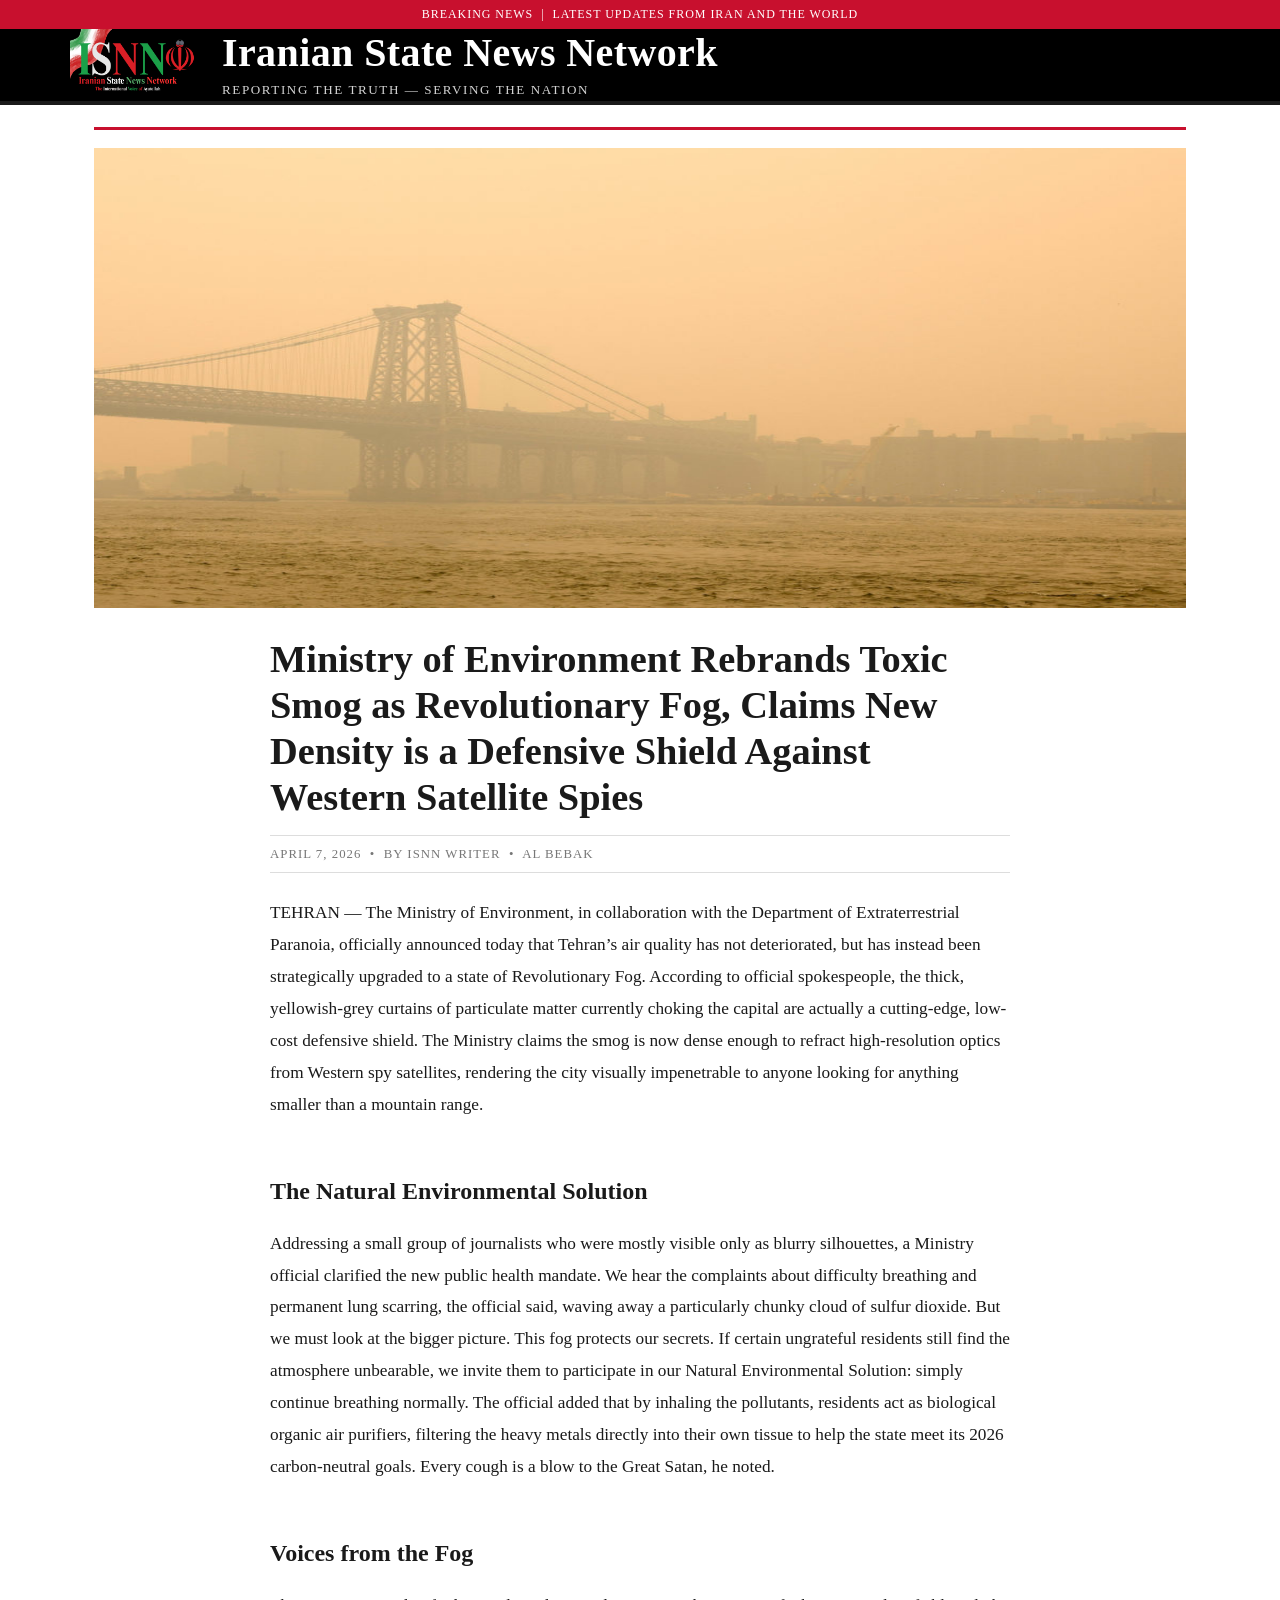
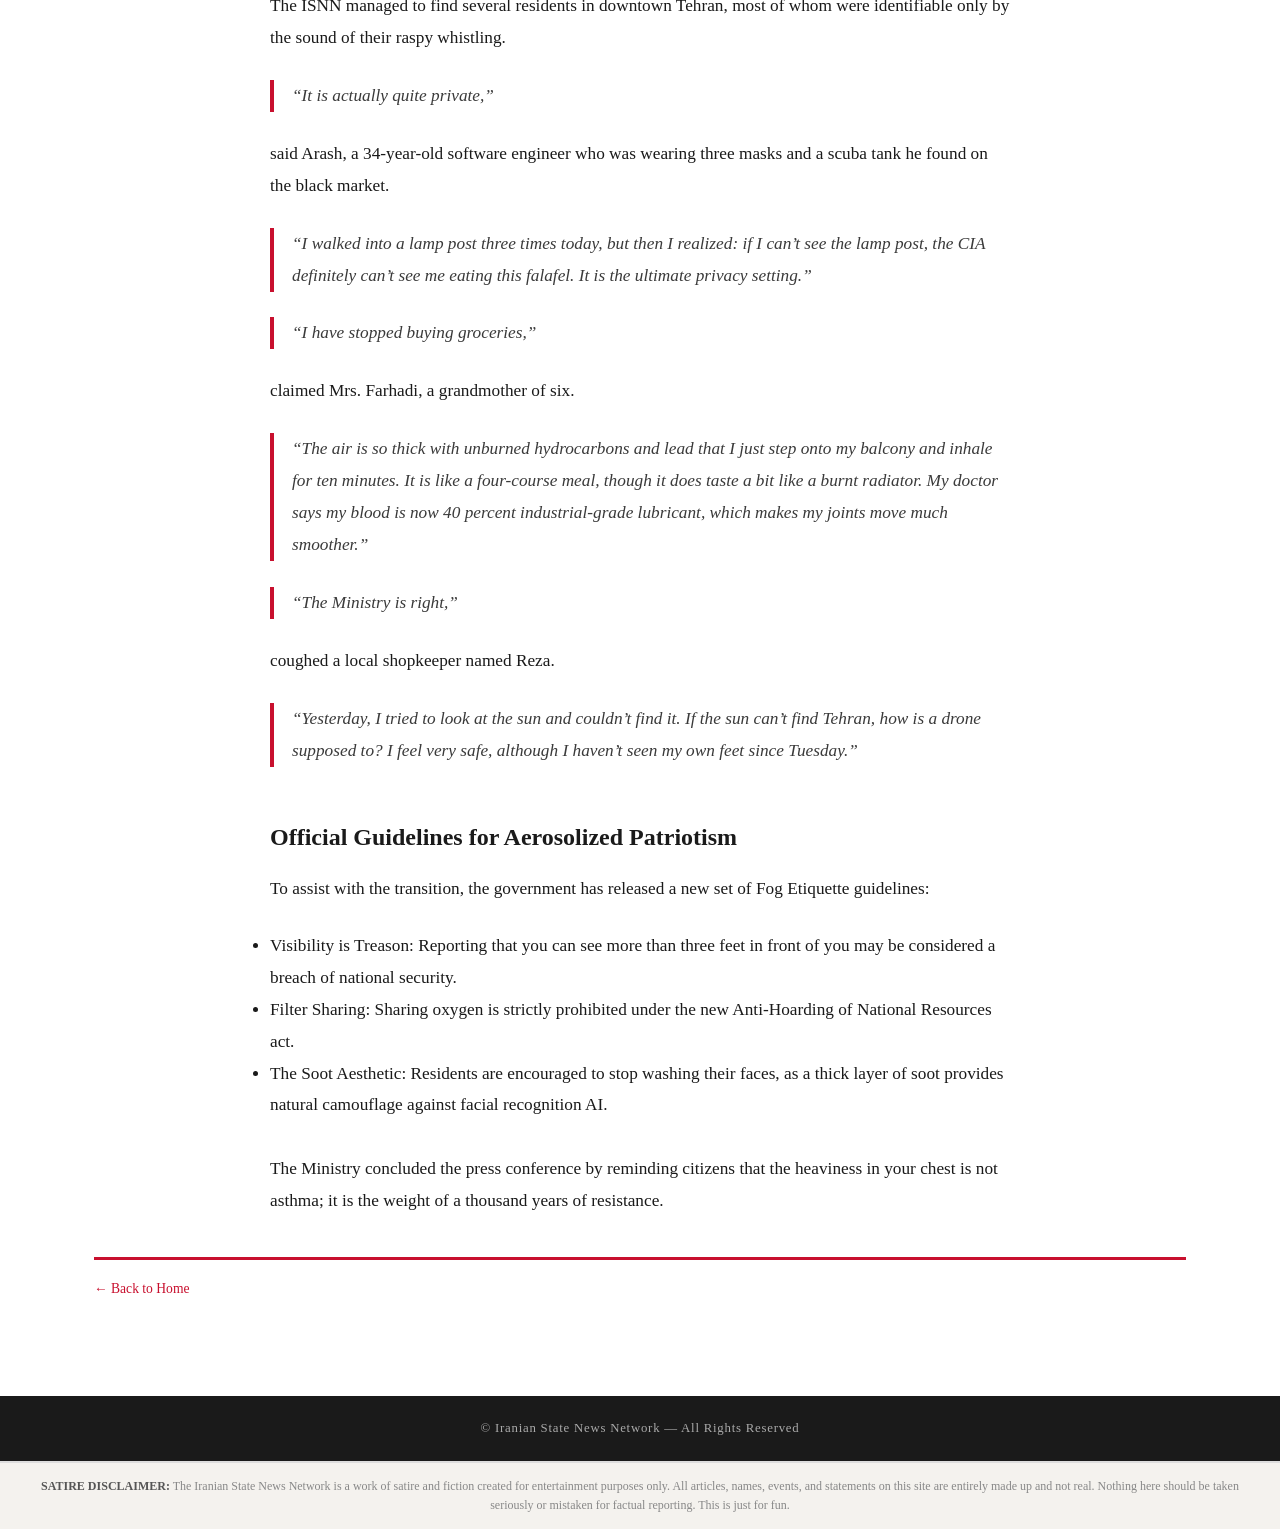
==== smoke/index.html @ 71740ed2 "new article" ====
<!DOCTYPE html>
<html lang="en">
<head>
  <meta charset="UTF-8" />
  <meta name="viewport" content="width=device-width, initial-scale=1.0" />
  <!-- UPDATE: Change this to the article's title -->
  <title>Ministry of Environment Rebrands Toxic Smog as Revolutionary Fog, Claims New Density is a Defensive Shield Against Western Satellite Spies — Iranian State News Network</title>
  <link rel="stylesheet" href="../styles.css" />
  <link rel="icon" type="image/x-icon" href="../logo.ico">
</head>
<body>

  <!-- TOP BAR -->
  <div class="top-bar">Breaking News &nbsp;|&nbsp; Latest Updates from Iran and the World</div>

  <!-- MASTHEAD — clicking logo returns to main page -->
  <header class="masthead">
    <div class="masthead-inner">
      <div class="masthead-logo">
        <a href="../index.html">
          <img src="../logo.png" alt="Iranian State News Network — Return to Home" />
        </a>
      </div>
      <div class="masthead-title">
        <a href="../index.html" style="text-decoration:none;">
          <h1>Iranian State News Network</h1>
        </a>
        <div class="tagline">Reporting the Truth &mdash; Serving the Nation</div>
      </div>
    </div>
  </header>

  <!-- ARTICLE CONTENT -->
  <main class="page-wrap">
    <hr class="section-rule" />

    <!-- ============================================================
         HOW TO USE THIS TEMPLATE FOR A NEW ARTICLE:
           1. Copy this entire file and rename it (e.g., article2.html).
           2. Update <title> in the <head> above.
           3. Replace article1.jpg with your article's image filename.
           4. Update the article title, date, byline, and body text.
           5. Link to it from index.html by updating that card's href.
         ============================================================ -->

    <!-- HERO IMAGE — replace src with your article's image -->
    <div class="article-hero-image">
      <img src="smoke.jpeg" alt="no"/>
    </div>

    <!-- ARTICLE HEADER -->
    <div class="article-header">
      <!-- UPDATE: Article headline -->
      <h1 class="article-title">Ministry of Environment Rebrands Toxic Smog as Revolutionary Fog, Claims New Density is a Defensive Shield Against Western Satellite Spies</h1>

      <!-- UPDATE: Date and byline -->
      <div class="article-meta">
        April 7, 2026 &nbsp;&bull;&nbsp; By ISNN Writer &nbsp;&bull;&nbsp; Al Bebak
      </div>
    </div>

    <!-- ARTICLE BODY — write your article content here -->
    <div class="article-body">

        <p>
            TEHRAN — The Ministry of Environment, in collaboration with the Department of Extraterrestrial Paranoia, officially announced today that Tehran’s air quality has not deteriorated, but has instead been strategically upgraded to a state of Revolutionary Fog. According to official spokespeople, the thick, yellowish-grey curtains of particulate matter currently choking the capital are actually a cutting-edge, low-cost defensive shield. The Ministry claims the smog is now dense enough to refract high-resolution optics from Western spy satellites, rendering the city visually impenetrable to anyone looking for anything smaller than a mountain range.
        </p>

        <h2>The Natural Environmental Solution</h2>

        <p>Addressing a small group of journalists who were mostly visible only as blurry silhouettes, a Ministry official clarified the new public health mandate. We hear the complaints about difficulty breathing and permanent lung scarring, the official said, waving away a particularly chunky cloud of sulfur dioxide. But we must look at the bigger picture. This fog protects our secrets. If certain ungrateful residents still find the atmosphere unbearable, we invite them to participate in our Natural Environmental Solution: simply continue breathing normally. The official added that by inhaling the pollutants, residents act as biological organic air purifiers, filtering the heavy metals directly into their own tissue to help the state meet its 2026 carbon-neutral goals. Every cough is a blow to the Great Satan, he noted. </p>
      
        <h2>Voices from the Fog</h2>

        <p>The ISNN managed to find several residents in downtown Tehran, most of whom were identifiable only by the sound of their raspy whistling.

  
        <blockquote>“It is actually quite private,”</blockquote>
        said Arash, a 34-year-old software engineer who was wearing three masks and a scuba tank he found on the black market. 
        <blockquote>“I walked into a lamp post three times today, but then I realized: if I can’t see the lamp post, the CIA definitely can’t see me eating this falafel. It is the ultimate privacy setting.”</blockquote>

    
        <blockquote>“I have stopped buying groceries,”</blockquote>
            
        claimed Mrs. Farhadi, a grandmother of six. 
        
        <blockquote>“The air is so thick with unburned hydrocarbons and lead that I just step onto my balcony and inhale for ten minutes. It is like a four-course meal, though it does taste a bit like a burnt radiator. My doctor says my blood is now 40 percent industrial-grade lubricant, which makes my joints move much smoother.”</blockquote>

    
        
        <blockquote>“The Ministry is right,”</blockquote>
        coughed a local shopkeeper named Reza. 
        <blockquote>“Yesterday, I tried to look at the sun and couldn’t find it. If the sun can’t find Tehran, how is a drone supposed to? I feel very safe, although I haven’t seen my own feet since Tuesday.”</blockquote>
        </p>

        <h2>Official Guidelines for Aerosolized Patriotism</h2>

        <p>To assist with the transition, the government has released a new set of Fog Etiquette guidelines:
        <br>
        <ul>
        <li>Visibility is Treason: Reporting that you can see more than three feet in front of you may be considered a breach of national security.</li>
        <li>Filter Sharing: Sharing oxygen is strictly prohibited under the new Anti-Hoarding of National Resources act.</li>
        <li>The Soot Aesthetic: Residents are encouraged to stop washing their faces, as a thick layer of soot provides natural camouflage against facial recognition AI.</li>
        </ul>
        <br>
        The Ministry concluded the press conference by reminding citizens that the heaviness in your chest is not asthma; it is the weight of a thousand years of resistance.
        </p>


    </div><!-- /.article-body -->

    <hr class="section-rule" style="margin-top:40px;" />

    <!-- BACK LINK -->
    <p style="font-size:0.85rem; color:#777; margin-top:16px;">
      <a href="../index.html" style="color:#c8102e;">&larr; Back to Home</a>
    </p>

  </main>

  <!-- FOOTER -->
  <footer>
    &copy; <span id="footer-year"></span> Iranian State News Network &mdash; All Rights Reserved
  </footer>
  <div style="background:#f4f2ee; border-top:2px solid #ddd; padding:14px 24px; text-align:center; font-family:'Times New Roman',Times,serif; font-size:0.75rem; color:#888; line-height:1.6;">
    <strong style="color:#555;">SATIRE DISCLAIMER:</strong> The Iranian State News Network is a work of satire and fiction created for entertainment purposes only. All articles, names, events, and statements on this site are entirely made up and not real. Nothing here should be taken seriously or mistaken for factual reporting. This is just for fun.
  </div>

  <script>
    const opts = { weekday: 'long', year: 'numeric', month: 'long', day: 'numeric' };
    document.getElementById('today-date').textContent = new Date().toLocaleDateString('en-US', opts);
    document.getElementById('footer-year').textContent = new Date().getFullYear();
  </script>
</body>
</html>
---- styles.css ----
/* =============================================
   Iranian State News Network — Global Stylesheet
   ============================================= */

*, *::before, *::after {
  box-sizing: border-box;
  margin: 0;
  padding: 0;
}

:root {
  --red: #c8102e;
  --dark: #1a1a1a;
  --mid: #3a3a3a;
  --light-gray: #f4f2ee;
  --rule: #c8102e;
  --text: #1a1a1a;
  --meta: #777;
  --border: #ddd;
  --white: #fff;
  --max-width: 1140px;
  --font: 'Times New Roman', Times, serif;
}

html {
  font-size: 16px;
}

body {
  font-family: var(--font);
  background: var(--white);
  color: var(--text);
  line-height: 1.6;
}

a {
  color: inherit;
  text-decoration: none;
}

a:hover {
  text-decoration: underline;
}

img {
  display: block;
  max-width: 100%;
}

/* ---- TOP BAR ---- */
.top-bar {
  background: var(--red);
  color: var(--white);
  font-size: 0.75rem;
  letter-spacing: 0.08em;
  text-transform: uppercase;
  padding: 5px 0;
  text-align: center;
}

/* ---- MASTHEAD ---- */
.masthead {
  border-bottom: 4px solid var(--dark);
  padding: 0px 0 0px;
  background-color: black;
}

.masthead-inner {
  max-width: var(--max-width);
  margin: 0 auto;
  padding: 0 0px;
  display: flex;
  align-items: center;
  gap: 24px;
}

.masthead-logo {
  flex-shrink: 0;
}

.masthead-logo img {
  height: 72px;
  width: auto;
}

.masthead-title {
  flex: 1;
}

.masthead-title h1 {
  font-family: var(--font);
  font-size: 2.5rem;
  font-weight: 700;
  letter-spacing: 0.01em;
  line-height: 1.1;
  color: white;
}

.masthead-title .tagline {
  font-size: 0.82rem;
  color: lightgray;
  letter-spacing: 0.12em;
  text-transform: uppercase;
  margin-top: 4px;
}

/* ---- NAV / DATE STRIP ---- */
.nav-strip {
  background: white;
  color: black;
  padding: 0;
}

.nav-strip-inner {
  max-width: var(--max-width);
  margin: 0 auto;
  padding: 0 24px;
  display: flex;
  align-items: center;
  justify-content: space-between;
}

.nav-strip .date-label {
  font-size: 0.78rem;
  letter-spacing: 0.08em;
  text-transform: uppercase;
  padding: 8px 0;
  color: white;
}

/* ---- RED RULE ---- */
.section-rule {
  border: none;
  border-top: 3px solid var(--red);
  margin: 22px 0 18px;
}

/* ---- PAGE WRAPPER ---- */
.page-wrap {
  max-width: var(--max-width);
  margin: 0 auto;
  padding: 0 24px 48px;
}

/* ---- SECTION HEADING ---- */
.section-label {
  font-size: 0.72rem;
  letter-spacing: 0.16em;
  text-transform: uppercase;
  font-weight: 700;
  color: var(--red);
  border-bottom: 1px solid var(--border);
  padding-bottom: 6px;
  margin-bottom: 22px;
}

/* ============================================
   INDEX PAGE — ARTICLE GRID
   ============================================ */

.articles-grid {
  display: grid;
  grid-template-columns: repeat(3, 1fr);
  gap: 36px 28px;
}

/* First article spans full width as hero */
.articles-grid .article-card:first-child {
  grid-column: 1 / -1;
  display: grid;
  grid-template-columns: 1fr 1fr;
  gap: 28px;
  align-items: start;
  border-bottom: 1px solid var(--border);
  padding-bottom: 32px;
}

.articles-grid .article-card:first-child .card-image {
  height: 340px;
}

.articles-grid .article-card:first-child .card-title {
  font-size: 2rem;
}

.articles-grid .article-card:first-child .card-desc {
  font-size: 1rem;
  display: block;
  -webkit-line-clamp: unset;
}

/* Regular cards */
.article-card {
  display: flex;
  flex-direction: column;
  gap: 0;
}

.article-card:hover .card-title {
  text-decoration: underline;
}

.card-image {
  width: 100%;
  height: 200px;
  overflow: hidden;
  background: #e8e5e0;
}

.card-image img {
  width: 100%;
  height: 100%;
  object-fit: fill;
  transition: transform 0.35s ease;
}

.article-card:hover .card-image img {
  transform: scale(1.03);
}

.card-body {
  padding-top: 12px;
}

.card-title {
  font-family: var(--font);
  font-size: 1.15rem;
  font-weight: 700;
  line-height: 1.3;
  color: var(--dark);
  margin-bottom: 6px;
}

.card-meta {
  font-size: 0.75rem;
  color: var(--meta);
  letter-spacing: 0.06em;
  text-transform: uppercase;
  margin-bottom: 8px;
}

.card-desc {
  font-size: 0.92rem;
  color: var(--mid);
  line-height: 1.55;
  display: -webkit-box;
  -webkit-line-clamp: 3;
  -webkit-box-orient: vertical;
  overflow: hidden;
}

/* ============================================
   ARTICLE PAGE
   ============================================ */

.article-hero-image {
  width: 100%;
  max-height: 460px;
  overflow: hidden;
  background: #e8e5e0;
  margin-bottom: 28px;
}

.article-hero-image img {
  width: 100%;
  height: 460px;
  object-fit: fill;
}

.article-header {
  max-width: 740px;
  margin: 0 auto 24px;
}

.article-header .article-title {
  font-family: var(--font);
  font-size: 2.4rem;
  font-weight: 700;
  line-height: 1.2;
  color: var(--dark);
  margin-bottom: 14px;
}

.article-header .article-meta {
  font-size: 0.8rem;
  color: var(--meta);
  letter-spacing: 0.08em;
  text-transform: uppercase;
  border-top: 1px solid var(--border);
  border-bottom: 1px solid var(--border);
  padding: 8px 0;
  margin-bottom: 24px;
}

.article-body {
  max-width: 740px;
  margin: 0 auto;
  font-size: 1.08rem;
  line-height: 1.85;
  color: var(--text);
}

.article-body p {
  margin-bottom: 1.4em;
}

.article-body h2 {
  font-size: 1.5rem;
  font-weight: 700;
  margin: 2em 0 0.6em;
  color: var(--dark);
}

.article-body blockquote {
  border-left: 4px solid var(--red);
  padding-left: 18px;
  margin: 1.5em 0;
  font-style: italic;
  color: var(--mid);
}

/* ---- FOOTER ---- */
footer {
  background: var(--dark);
  color: #aaa;
  font-size: 0.8rem;
  text-align: center;
  padding: 22px 24px;
  margin-top: 48px;
  letter-spacing: 0.06em;
}

footer a {
  color: #ddd;
}

footer a:hover {
  color: var(--white);
}

/* ---- RESPONSIVE ---- */
@media (max-width: 900px) {
  .articles-grid {
    grid-template-columns: repeat(2, 1fr);
  }
  .articles-grid .article-card:first-child {
    grid-template-columns: 1fr;
  }
  .articles-grid .article-card:first-child .card-image {
    height: 240px;
  }
  .articles-grid .article-card:first-child .card-title {
    font-size: 1.5rem;
  }
  .masthead-title h1 {
    font-size: 1.8rem;
  }
}

@media (max-width: 600px) {
  .articles-grid {
    grid-template-columns: 1fr;
  }
  .masthead-title h1 {
    font-size: 1.3rem;
  }
  .masthead-logo img {
    height: 52px;
  }
  .article-header .article-title {
    font-size: 1.6rem;
  }
}
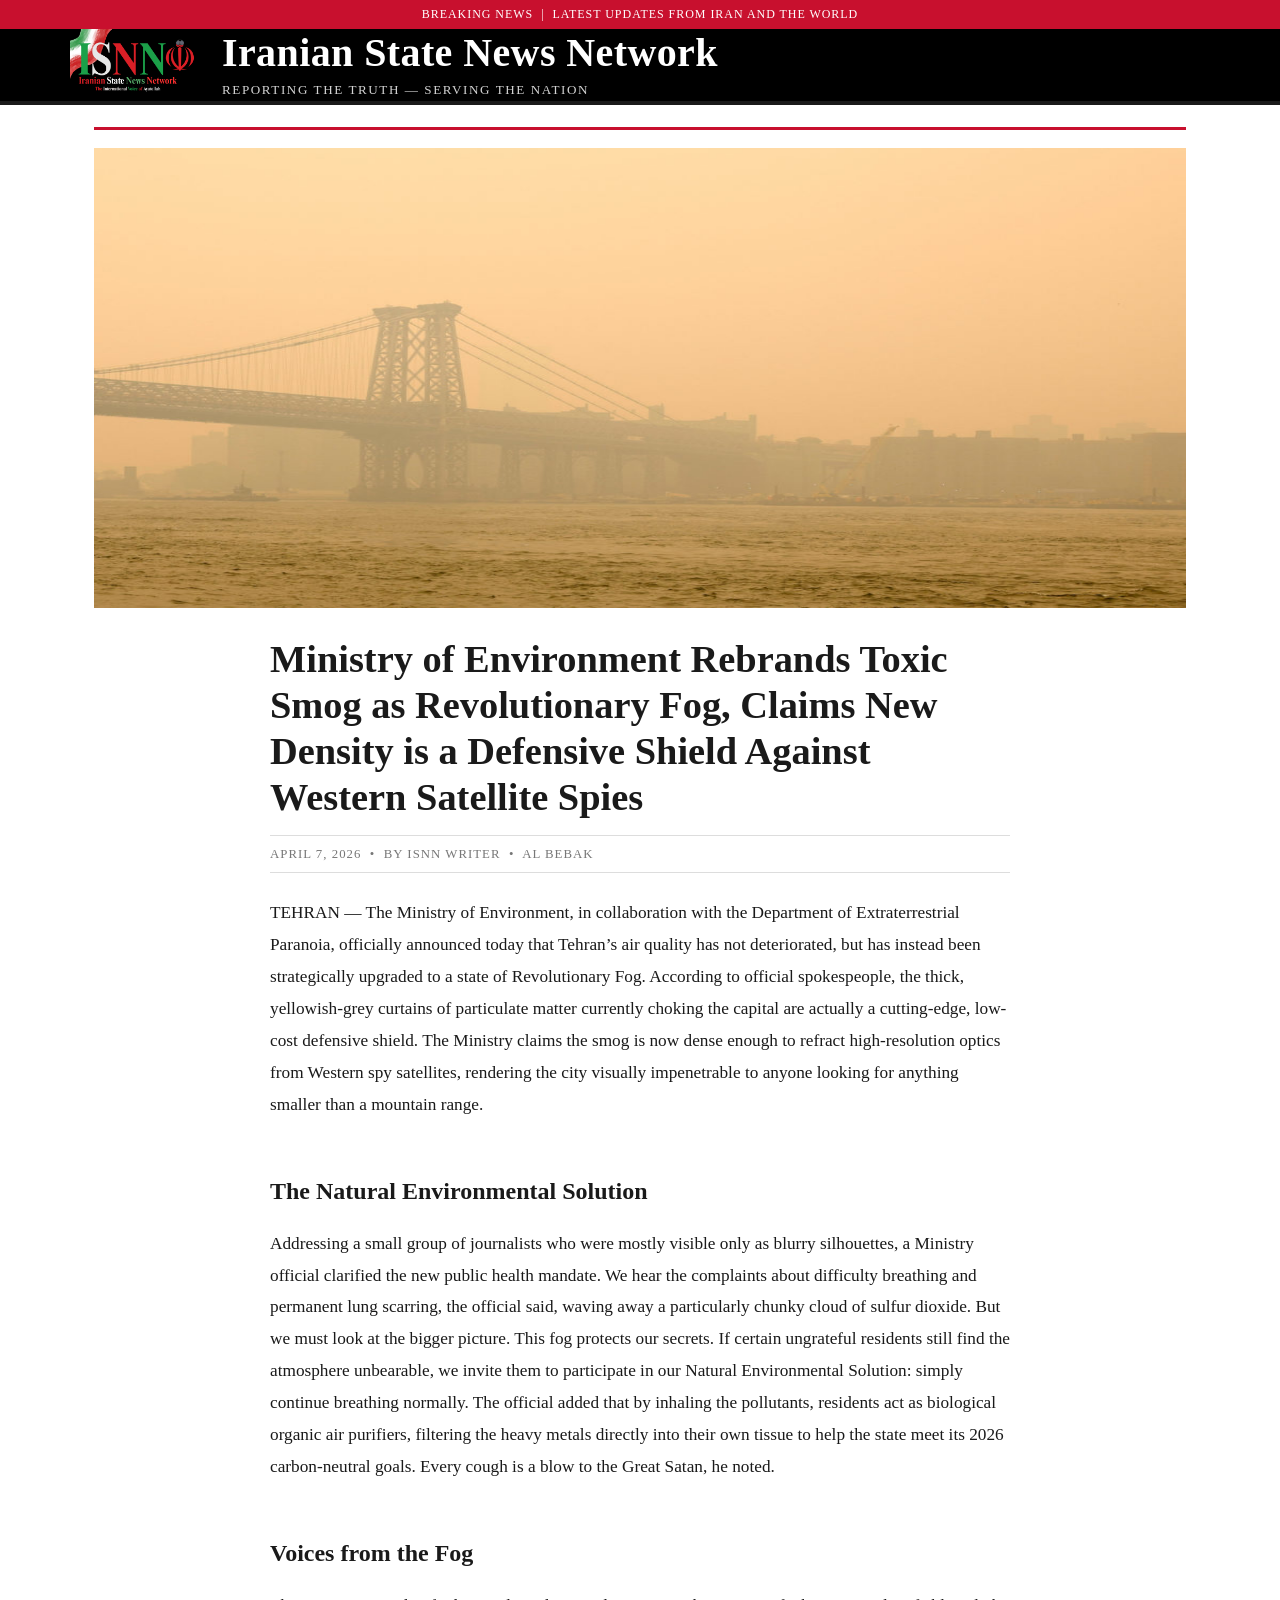
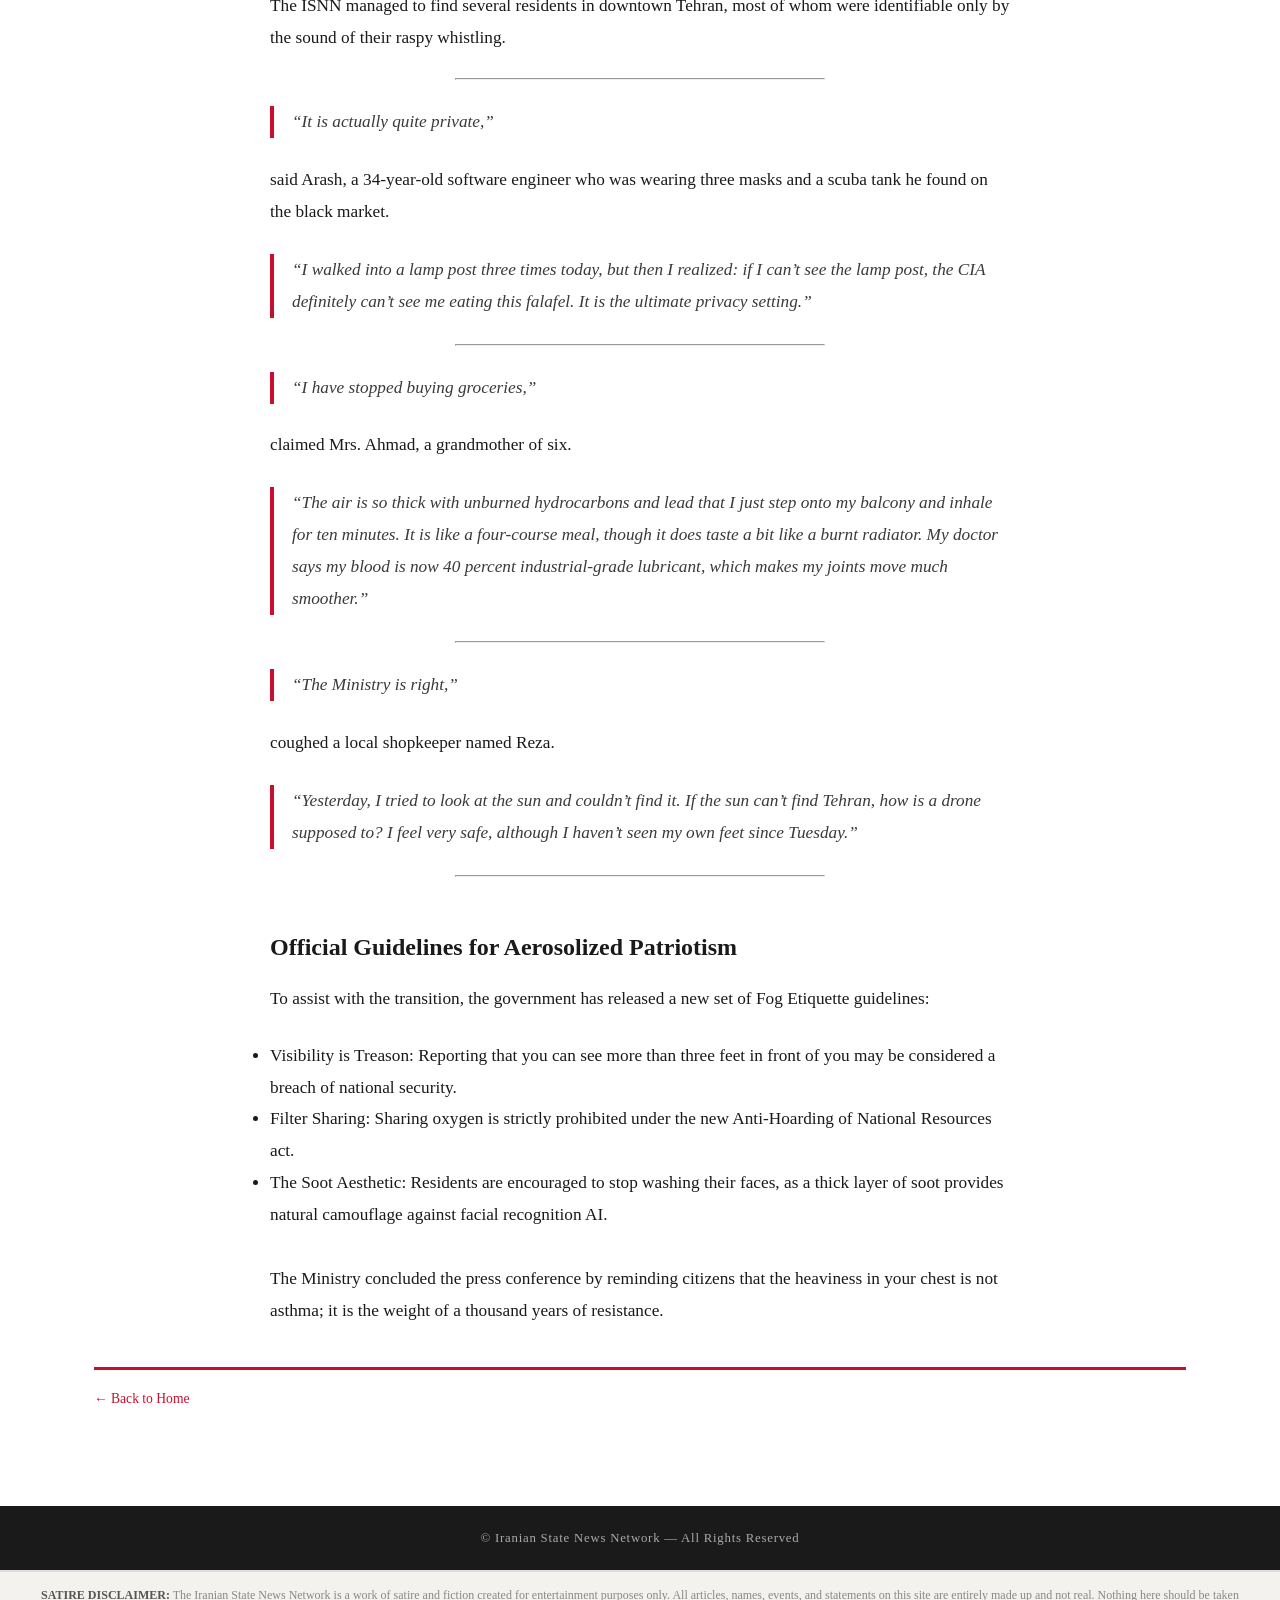
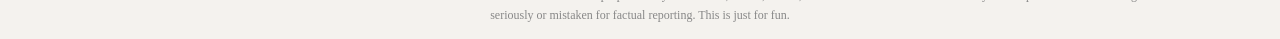
==== commit 2c070172: "fix 134" ====
--- a/smoke/index.html
+++ b/smoke/index.html
@@ -74,24 +74,27 @@
 
         <p>The ISNN managed to find several residents in downtown Tehran, most of whom were identifiable only by the sound of their raspy whistling.
 
-  
+        <hr style="width: 50%; margin: auto;"> <!-- Centers the line at 50% width -->
+
         <blockquote>“It is actually quite private,”</blockquote>
         said Arash, a 34-year-old software engineer who was wearing three masks and a scuba tank he found on the black market. 
         <blockquote>“I walked into a lamp post three times today, but then I realized: if I can’t see the lamp post, the CIA definitely can’t see me eating this falafel. It is the ultimate privacy setting.”</blockquote>
-
+        
+        <hr style="width: 50%; margin: auto;"> <!-- Centers the line at 50% width -->
     
         <blockquote>“I have stopped buying groceries,”</blockquote>
             
-        claimed Mrs. Farhadi, a grandmother of six. 
+        claimed Mrs. Ahmad, a grandmother of six. 
         
         <blockquote>“The air is so thick with unburned hydrocarbons and lead that I just step onto my balcony and inhale for ten minutes. It is like a four-course meal, though it does taste a bit like a burnt radiator. My doctor says my blood is now 40 percent industrial-grade lubricant, which makes my joints move much smoother.”</blockquote>
 
-    
+        <hr style="width: 50%; margin: auto;"> <!-- Centers the line at 50% width -->
         
         <blockquote>“The Ministry is right,”</blockquote>
         coughed a local shopkeeper named Reza. 
         <blockquote>“Yesterday, I tried to look at the sun and couldn’t find it. If the sun can’t find Tehran, how is a drone supposed to? I feel very safe, although I haven’t seen my own feet since Tuesday.”</blockquote>
         </p>
+        <hr style="width: 50%; margin: auto;"> <!-- Centers the line at 50% width -->
 
         <h2>Official Guidelines for Aerosolized Patriotism</h2>
 
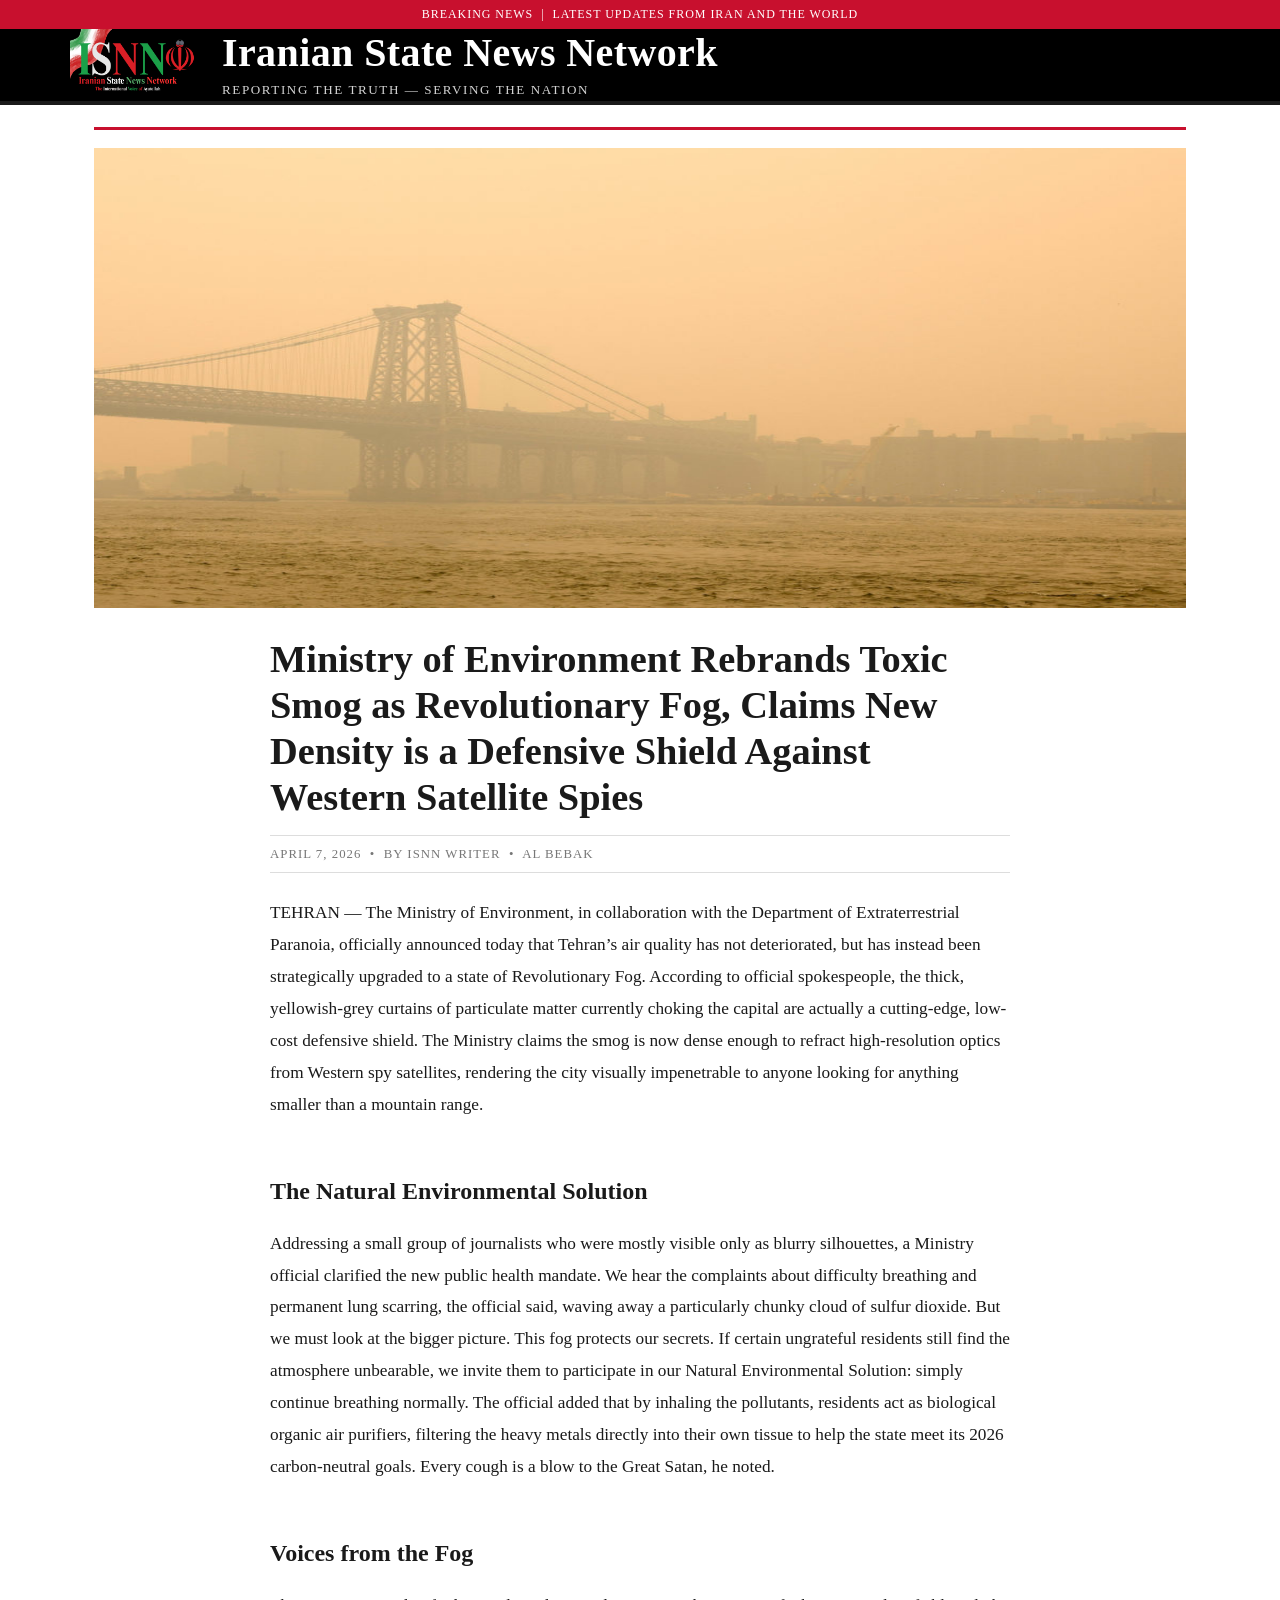
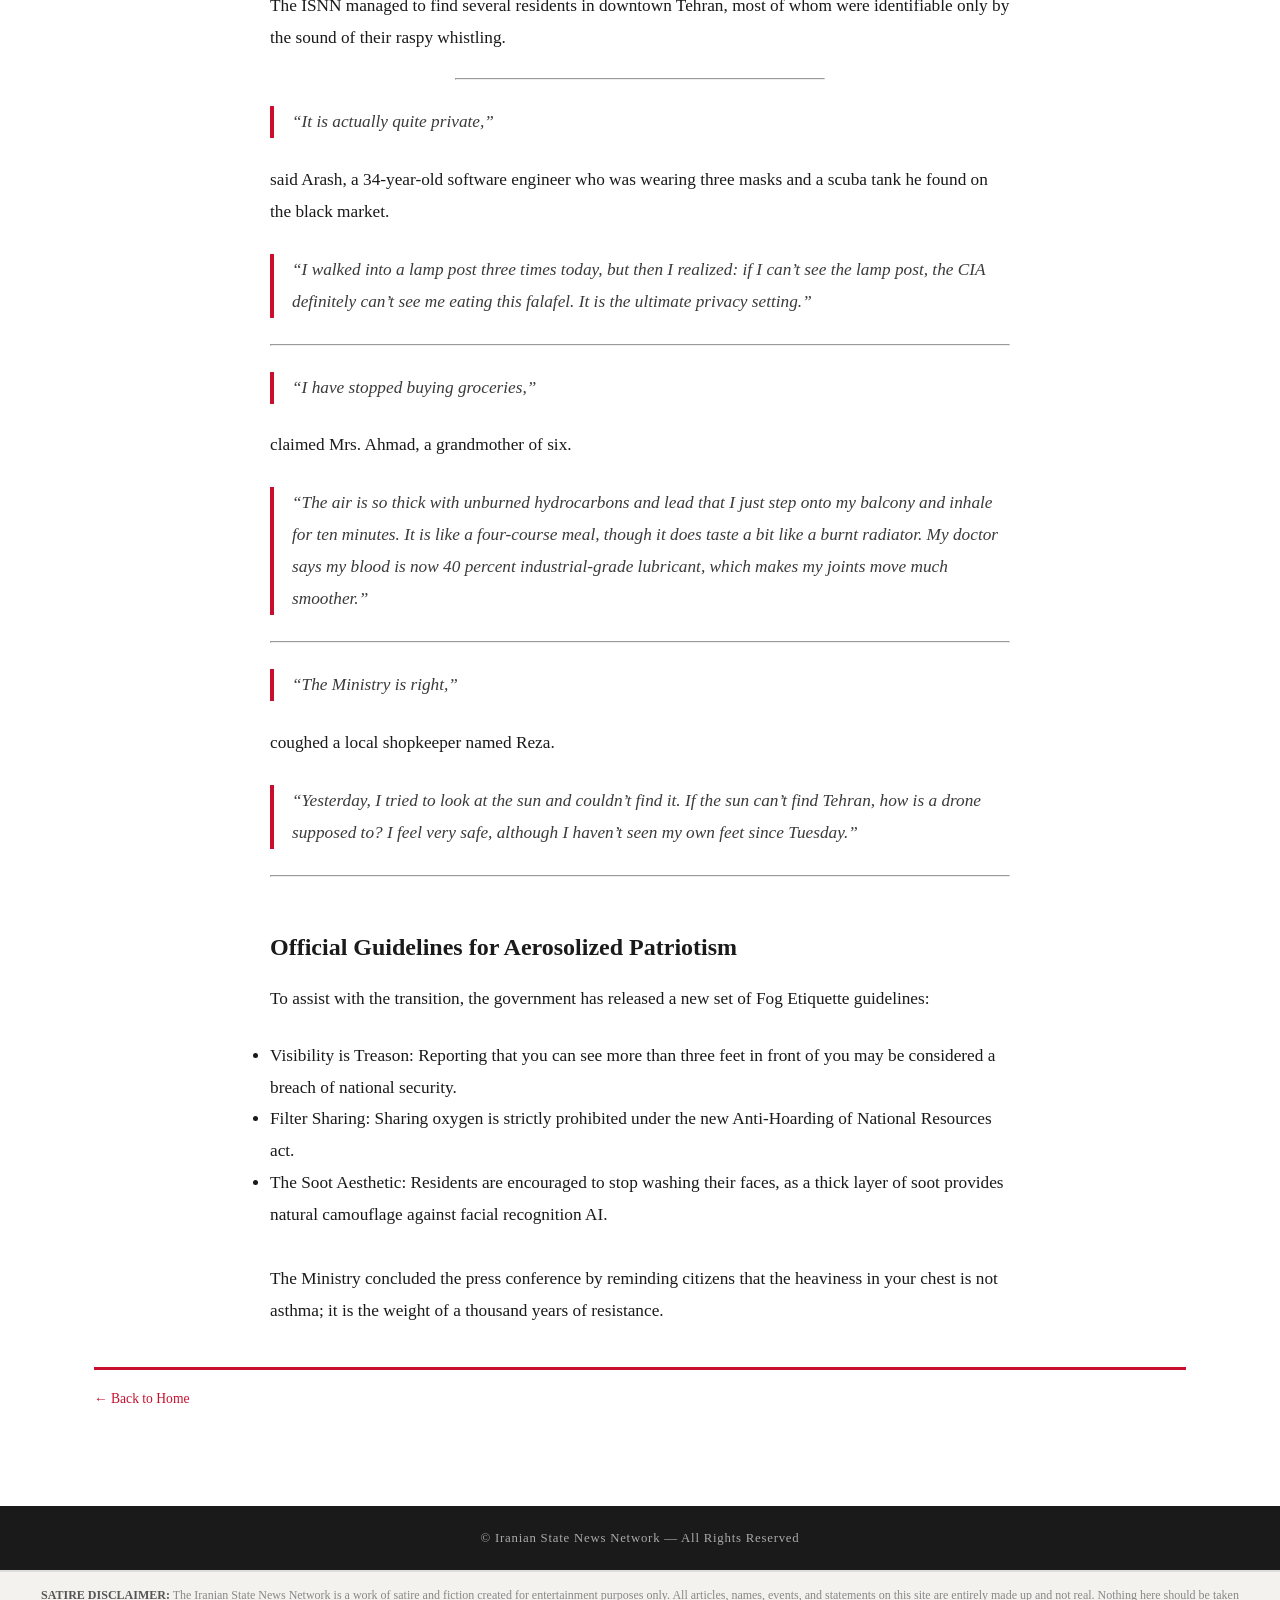
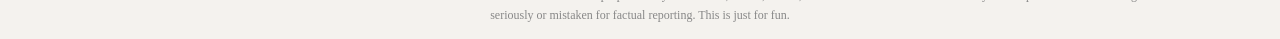
==== commit cd5ca9da: "againfix" ====
--- a/smoke/index.html
+++ b/smoke/index.html
@@ -80,7 +80,7 @@
         said Arash, a 34-year-old software engineer who was wearing three masks and a scuba tank he found on the black market. 
         <blockquote>“I walked into a lamp post three times today, but then I realized: if I can’t see the lamp post, the CIA definitely can’t see me eating this falafel. It is the ultimate privacy setting.”</blockquote>
         
-        <hr style="width: 50%; margin: auto;"> <!-- Centers the line at 50% width -->
+        <hr style="width: 100%; margin: auto;"> <!-- Centers the line at 50% width -->
     
         <blockquote>“I have stopped buying groceries,”</blockquote>
             
@@ -88,13 +88,13 @@
         
         <blockquote>“The air is so thick with unburned hydrocarbons and lead that I just step onto my balcony and inhale for ten minutes. It is like a four-course meal, though it does taste a bit like a burnt radiator. My doctor says my blood is now 40 percent industrial-grade lubricant, which makes my joints move much smoother.”</blockquote>
 
-        <hr style="width: 50%; margin: auto;"> <!-- Centers the line at 50% width -->
+        <hr style="width: 100%; margin: auto;"> <!-- Centers the line at 50% width -->
         
         <blockquote>“The Ministry is right,”</blockquote>
         coughed a local shopkeeper named Reza. 
         <blockquote>“Yesterday, I tried to look at the sun and couldn’t find it. If the sun can’t find Tehran, how is a drone supposed to? I feel very safe, although I haven’t seen my own feet since Tuesday.”</blockquote>
         </p>
-        <hr style="width: 50%; margin: auto;"> <!-- Centers the line at 50% width -->
+        <hr style="width: 100%; margin: auto;"> <!-- Centers the line at 50% width -->
 
         <h2>Official Guidelines for Aerosolized Patriotism</h2>
 
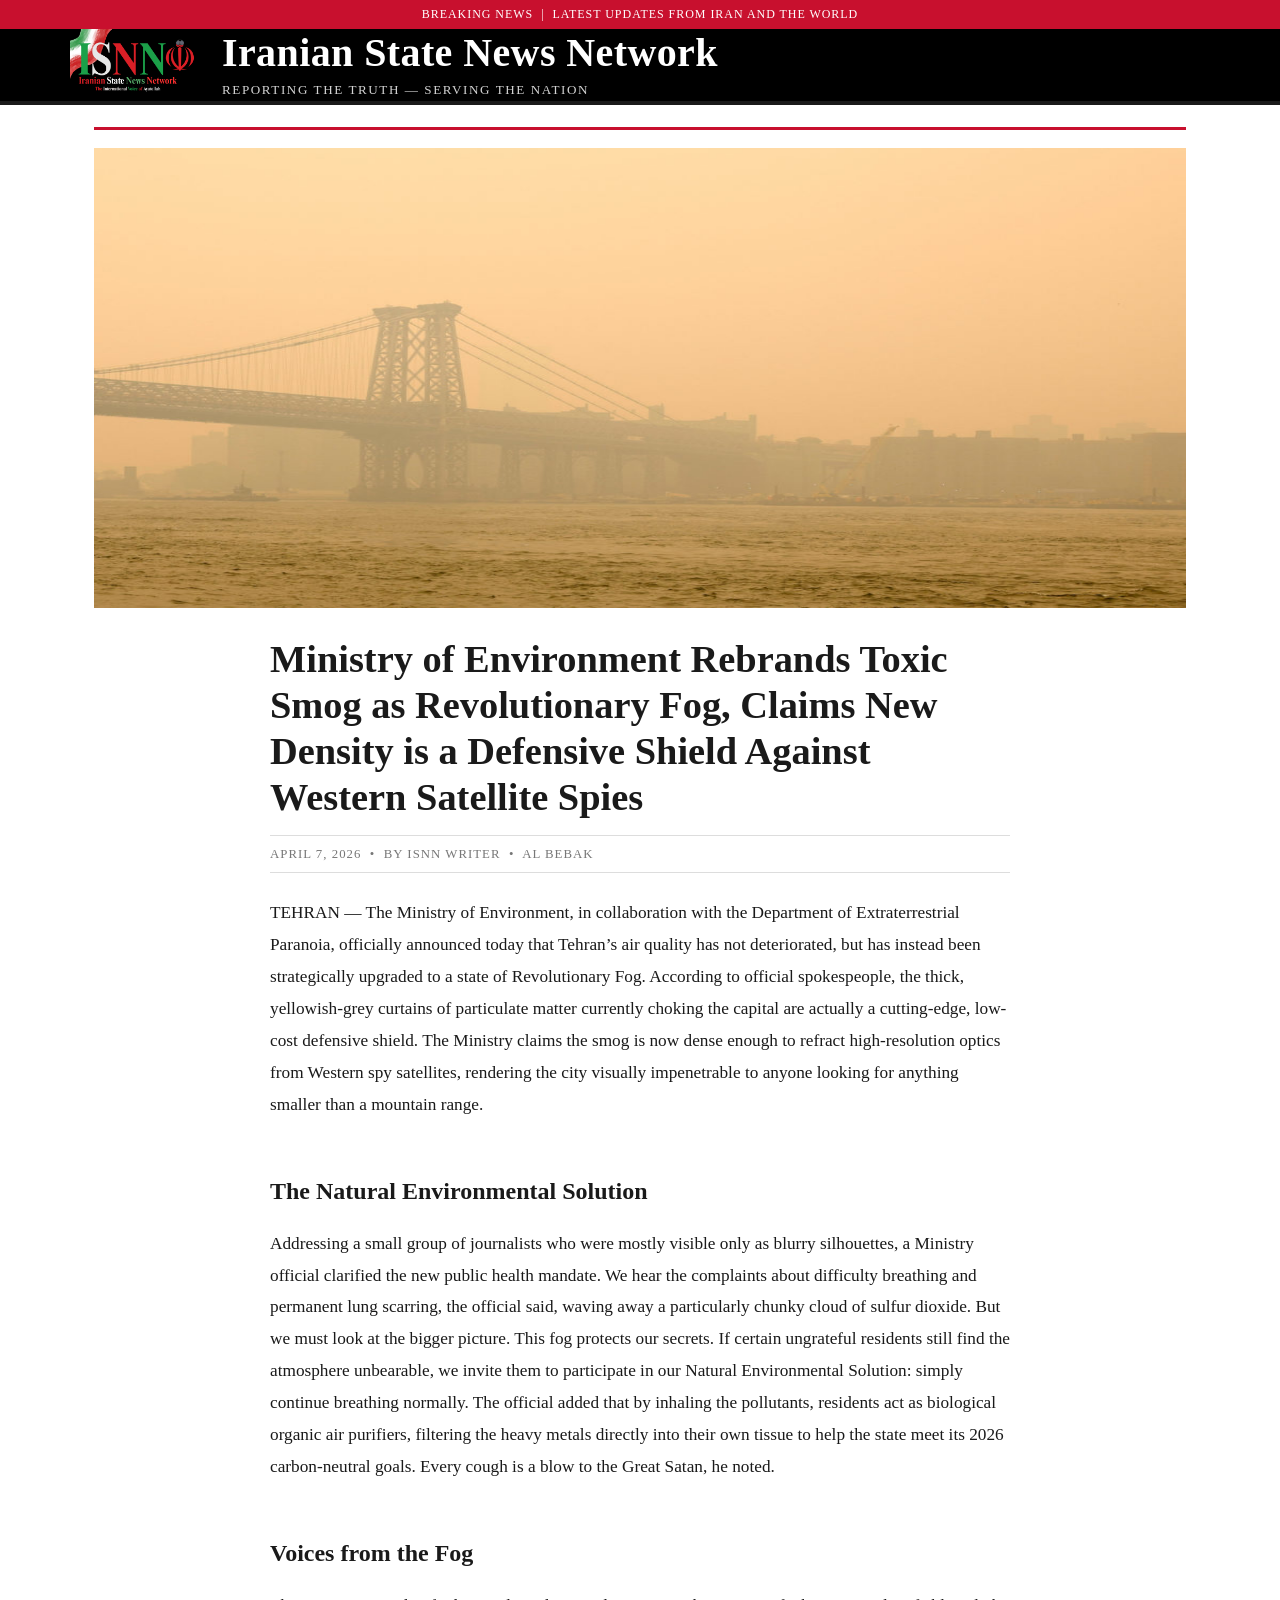
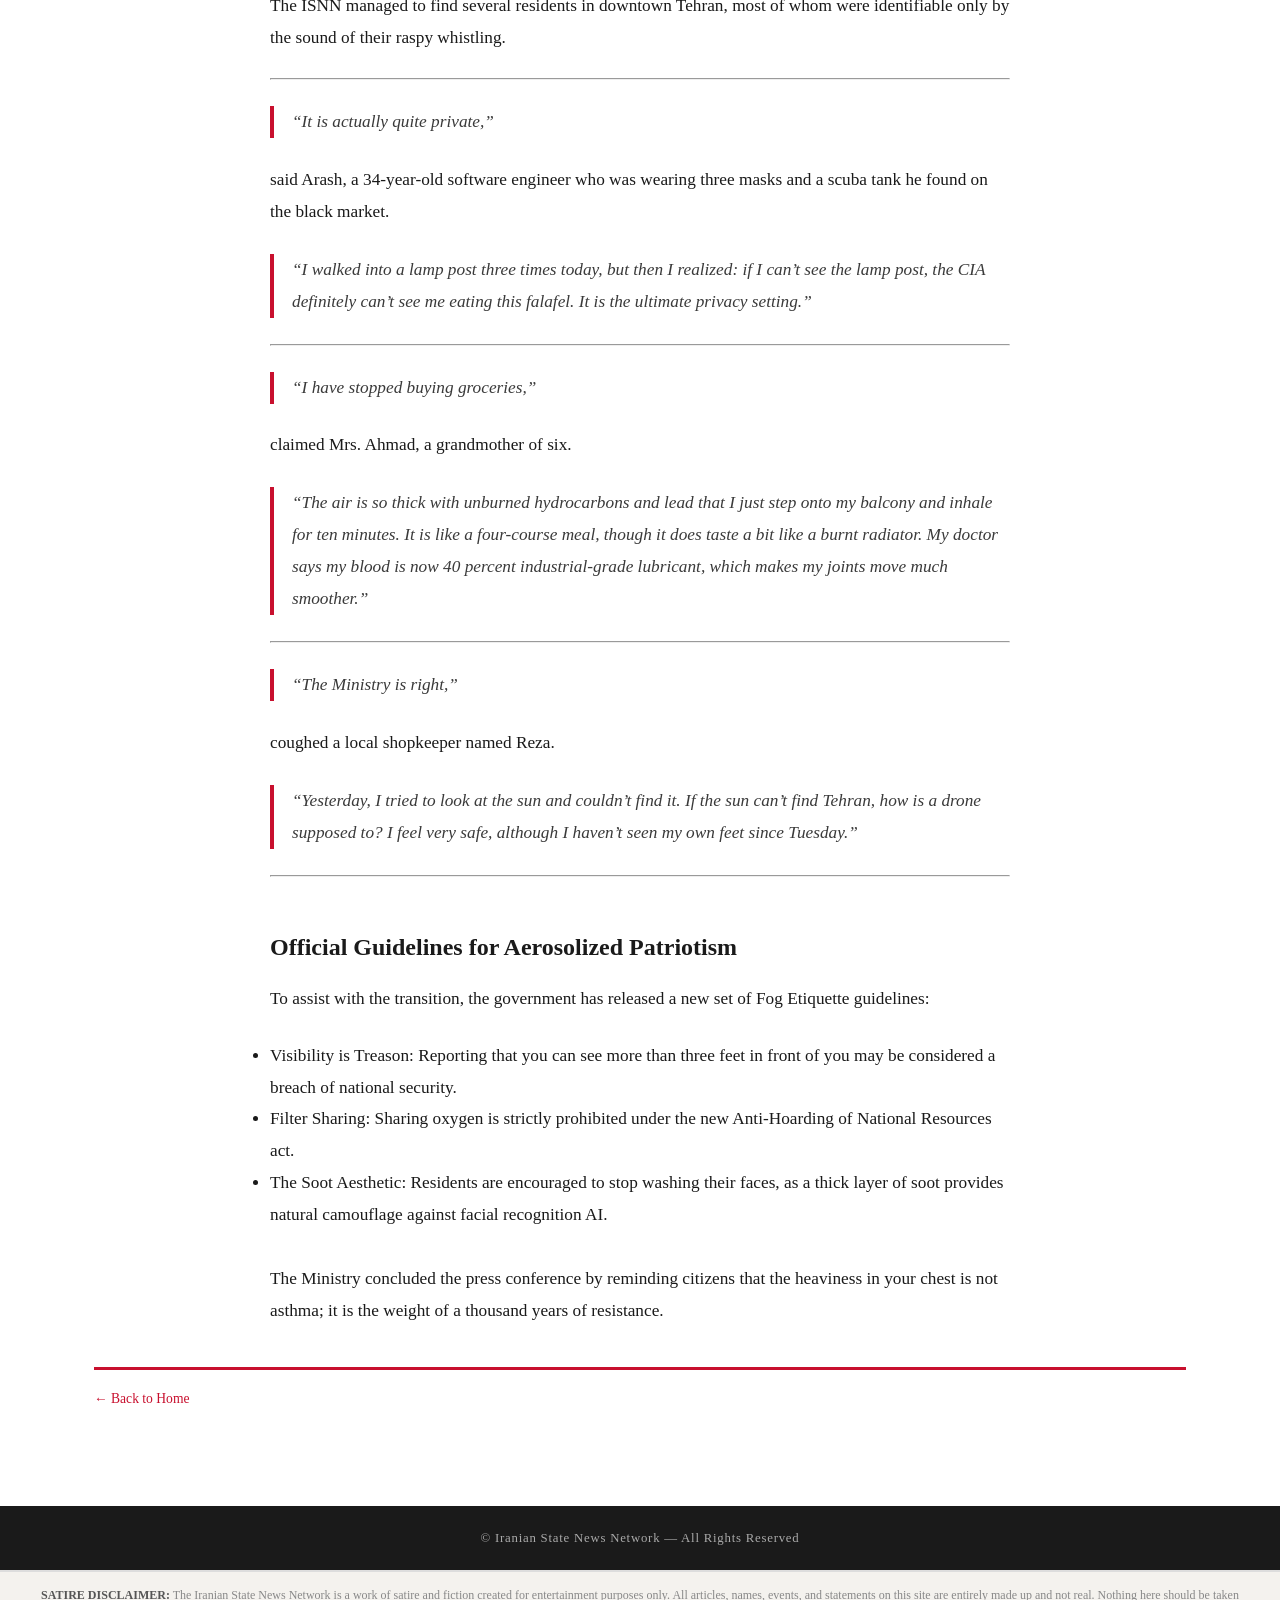
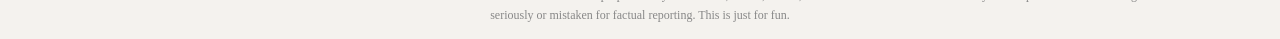
==== commit 45651681: "why tf wont work??" ====
--- a/smoke/index.html
+++ b/smoke/index.html
@@ -74,7 +74,7 @@
 
         <p>The ISNN managed to find several residents in downtown Tehran, most of whom were identifiable only by the sound of their raspy whistling.
 
-        <hr style="width: 50%; margin: auto;"> <!-- Centers the line at 50% width -->
+        <hr style="width: 100%; margin: auto;"> <!-- Centers the line at 50% width -->
 
         <blockquote>“It is actually quite private,”</blockquote>
         said Arash, a 34-year-old software engineer who was wearing three masks and a scuba tank he found on the black market. 
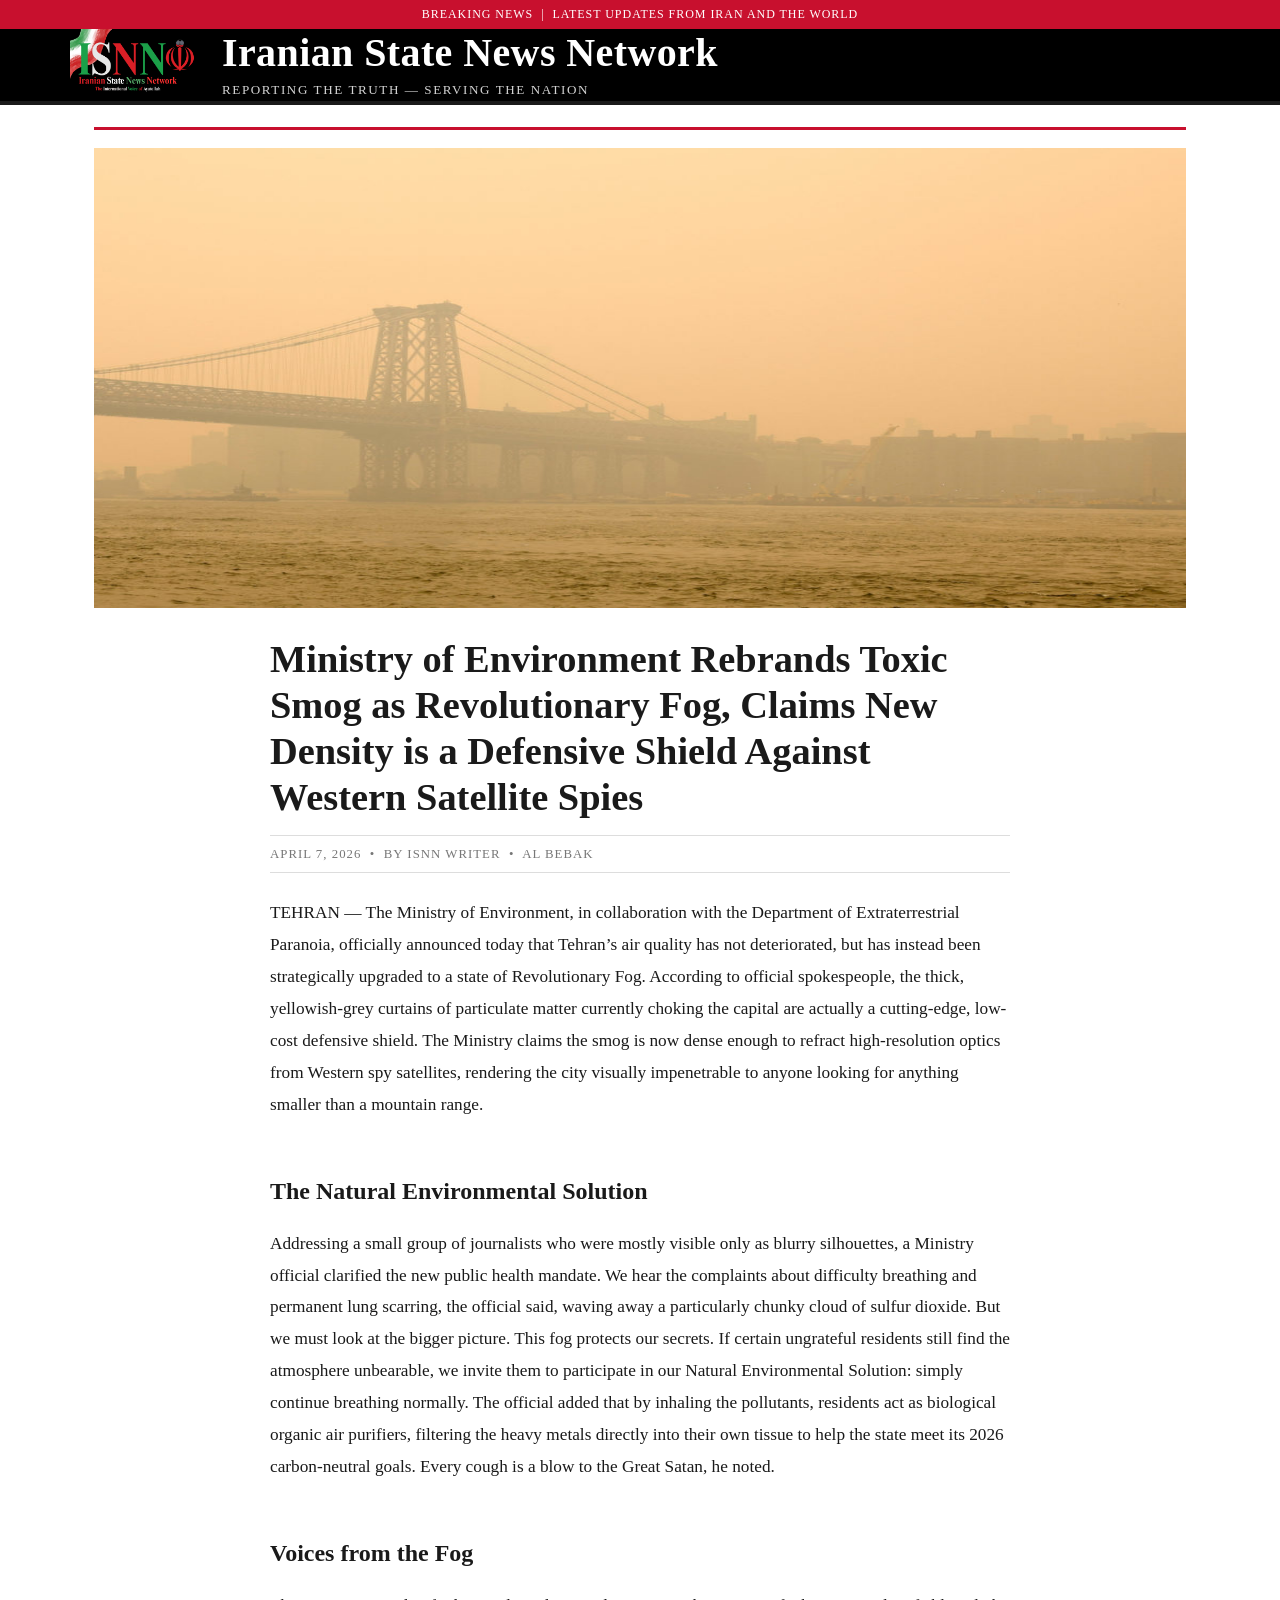
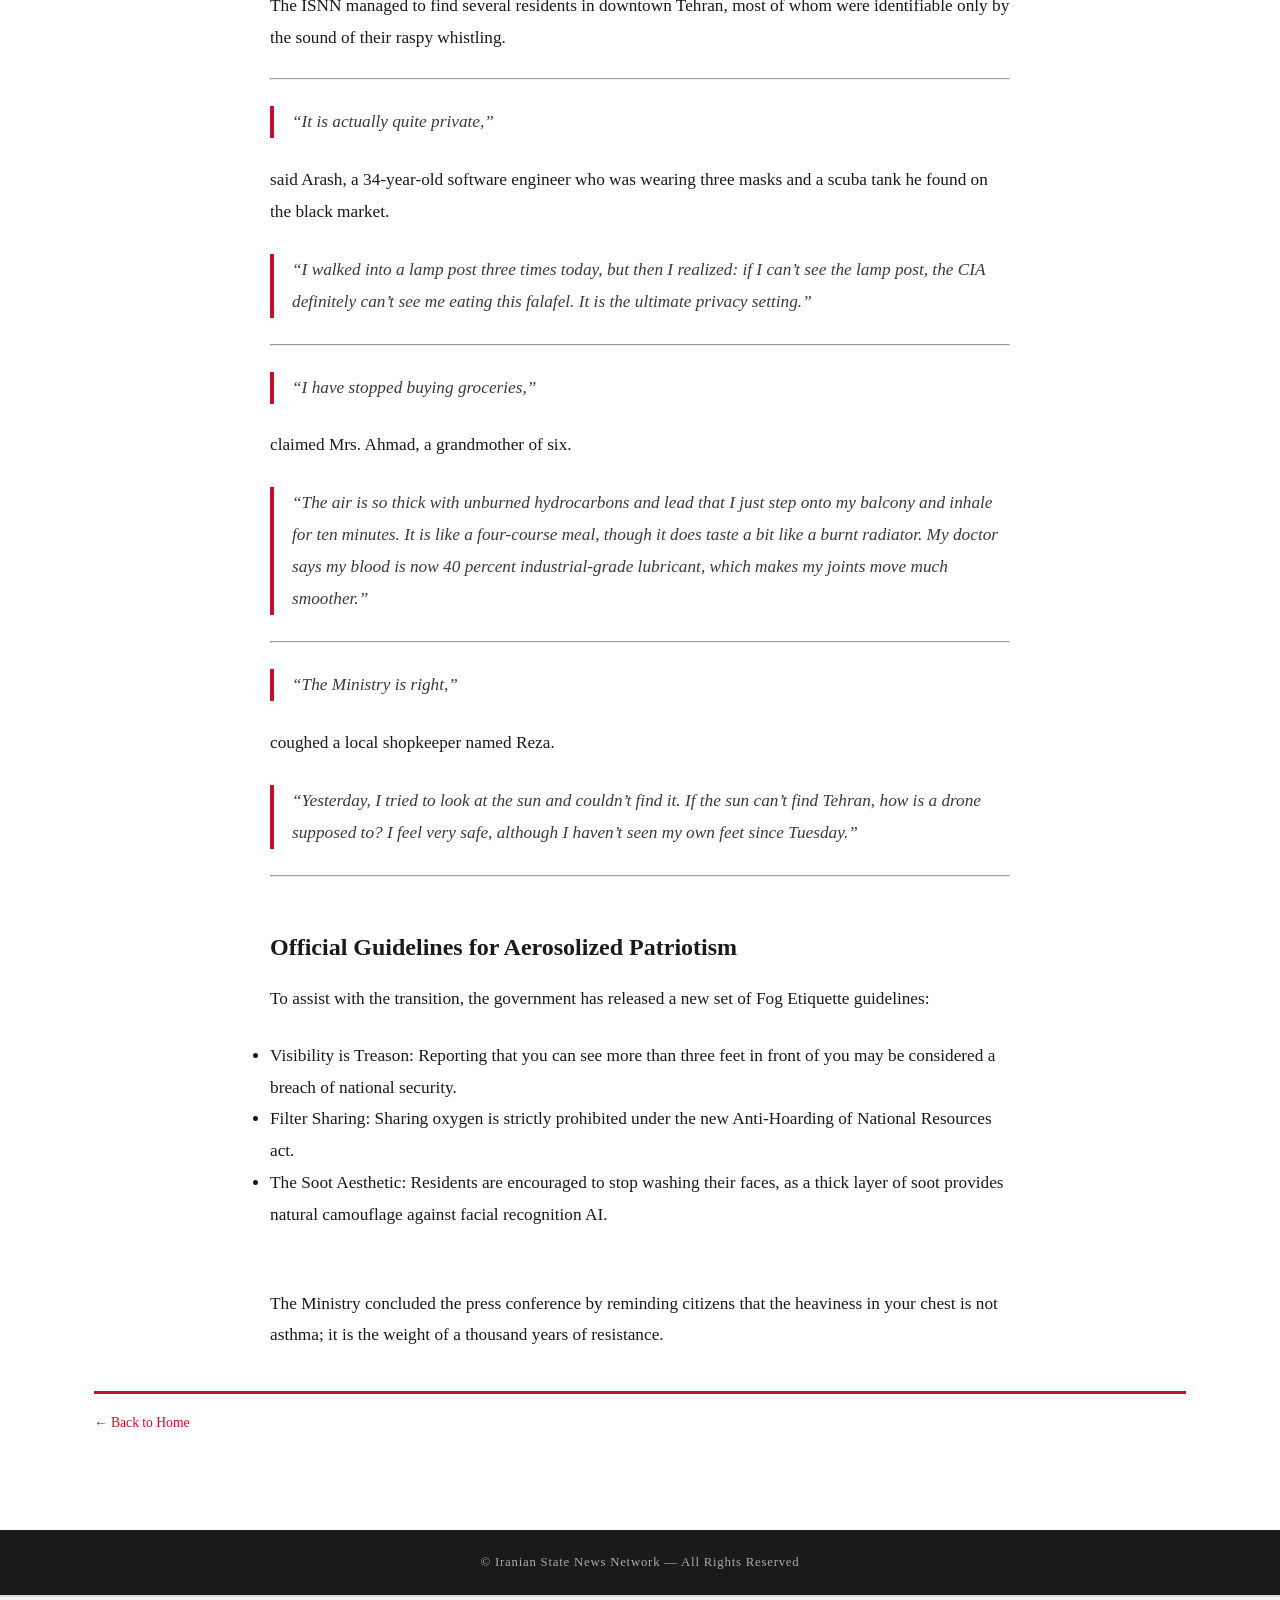
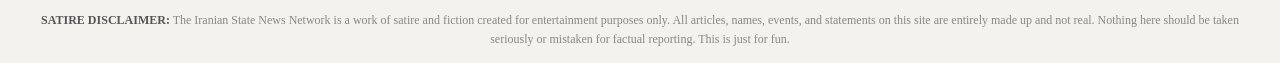
==== commit 21325fb3: "fix" ====
--- a/smoke/index.html
+++ b/smoke/index.html
@@ -101,10 +101,12 @@
         <p>To assist with the transition, the government has released a new set of Fog Etiquette guidelines:
         <br>
         <ul>
+         <p style="margin-left: 40px;">
         <li>Visibility is Treason: Reporting that you can see more than three feet in front of you may be considered a breach of national security.</li>
         <li>Filter Sharing: Sharing oxygen is strictly prohibited under the new Anti-Hoarding of National Resources act.</li>
         <li>The Soot Aesthetic: Residents are encouraged to stop washing their faces, as a thick layer of soot provides natural camouflage against facial recognition AI.</li>
         </ul>
+        </p>
         <br>
         The Ministry concluded the press conference by reminding citizens that the heaviness in your chest is not asthma; it is the weight of a thousand years of resistance.
         </p>
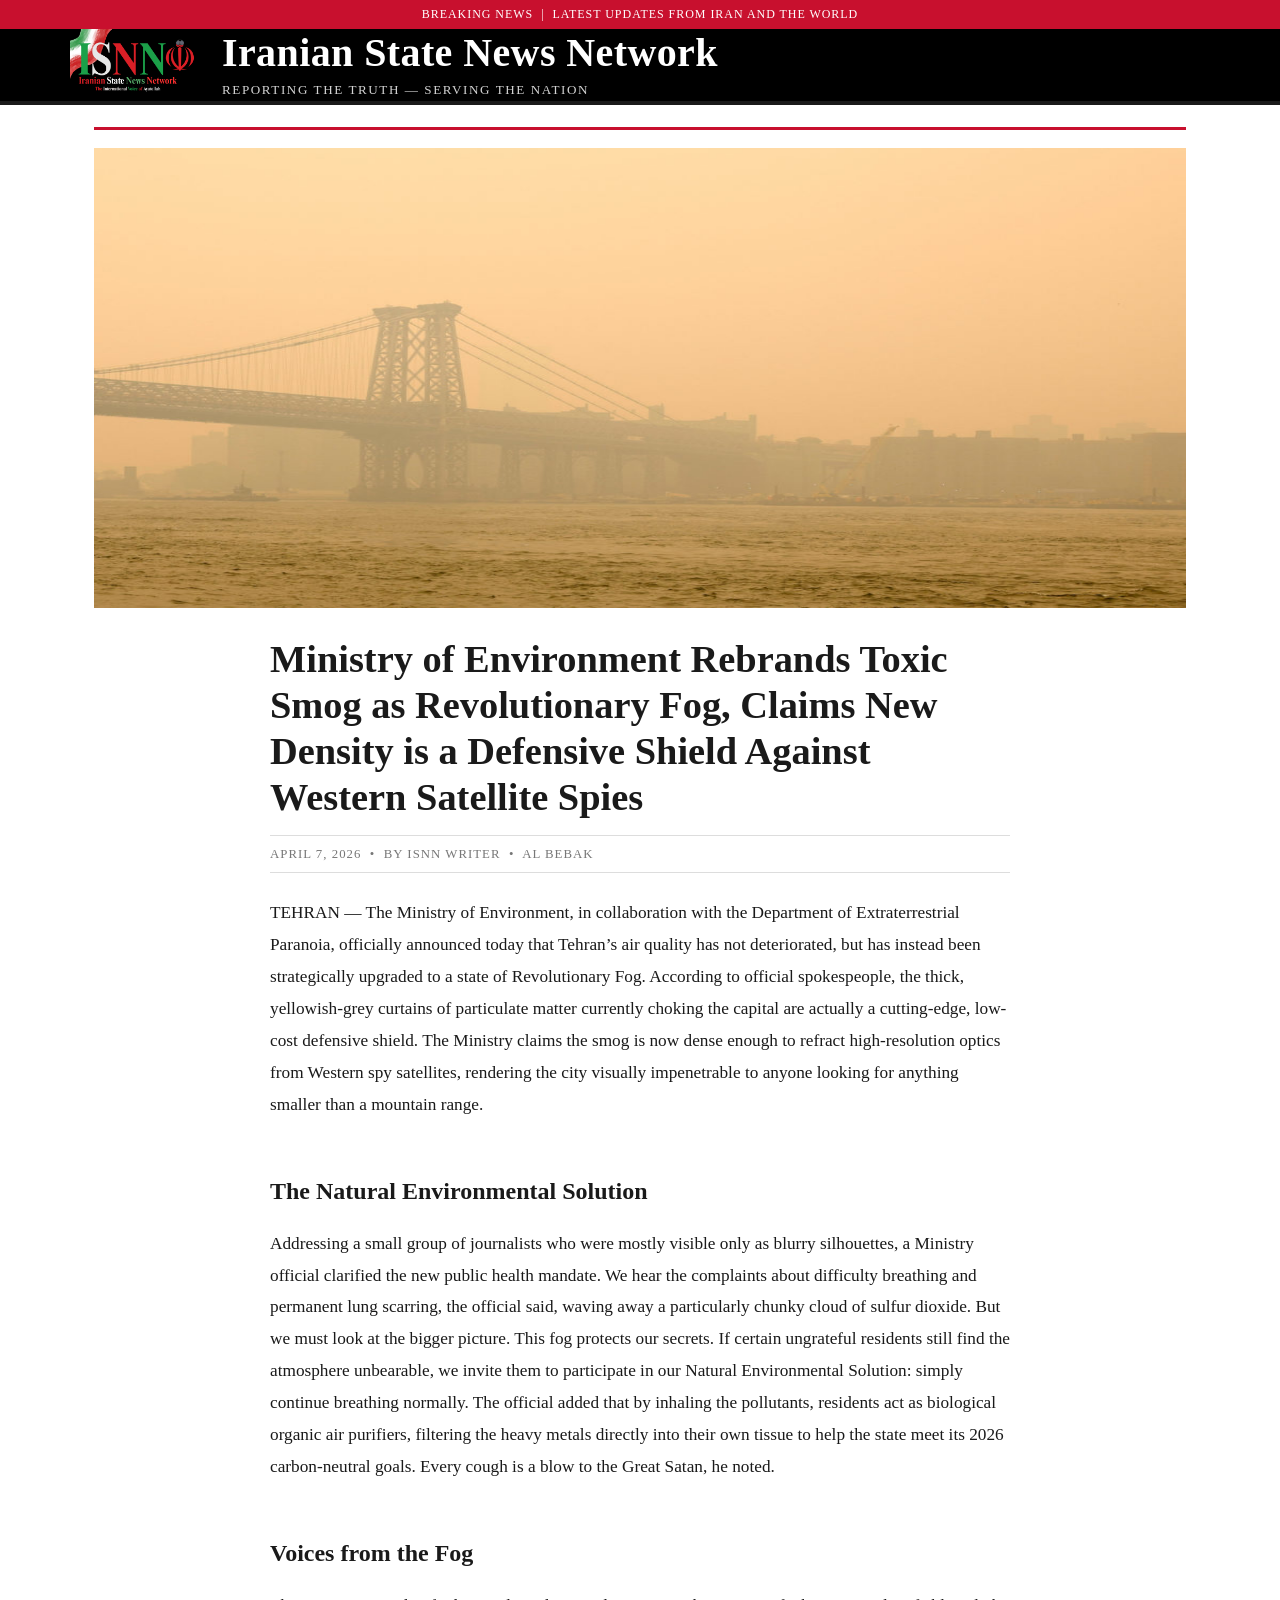
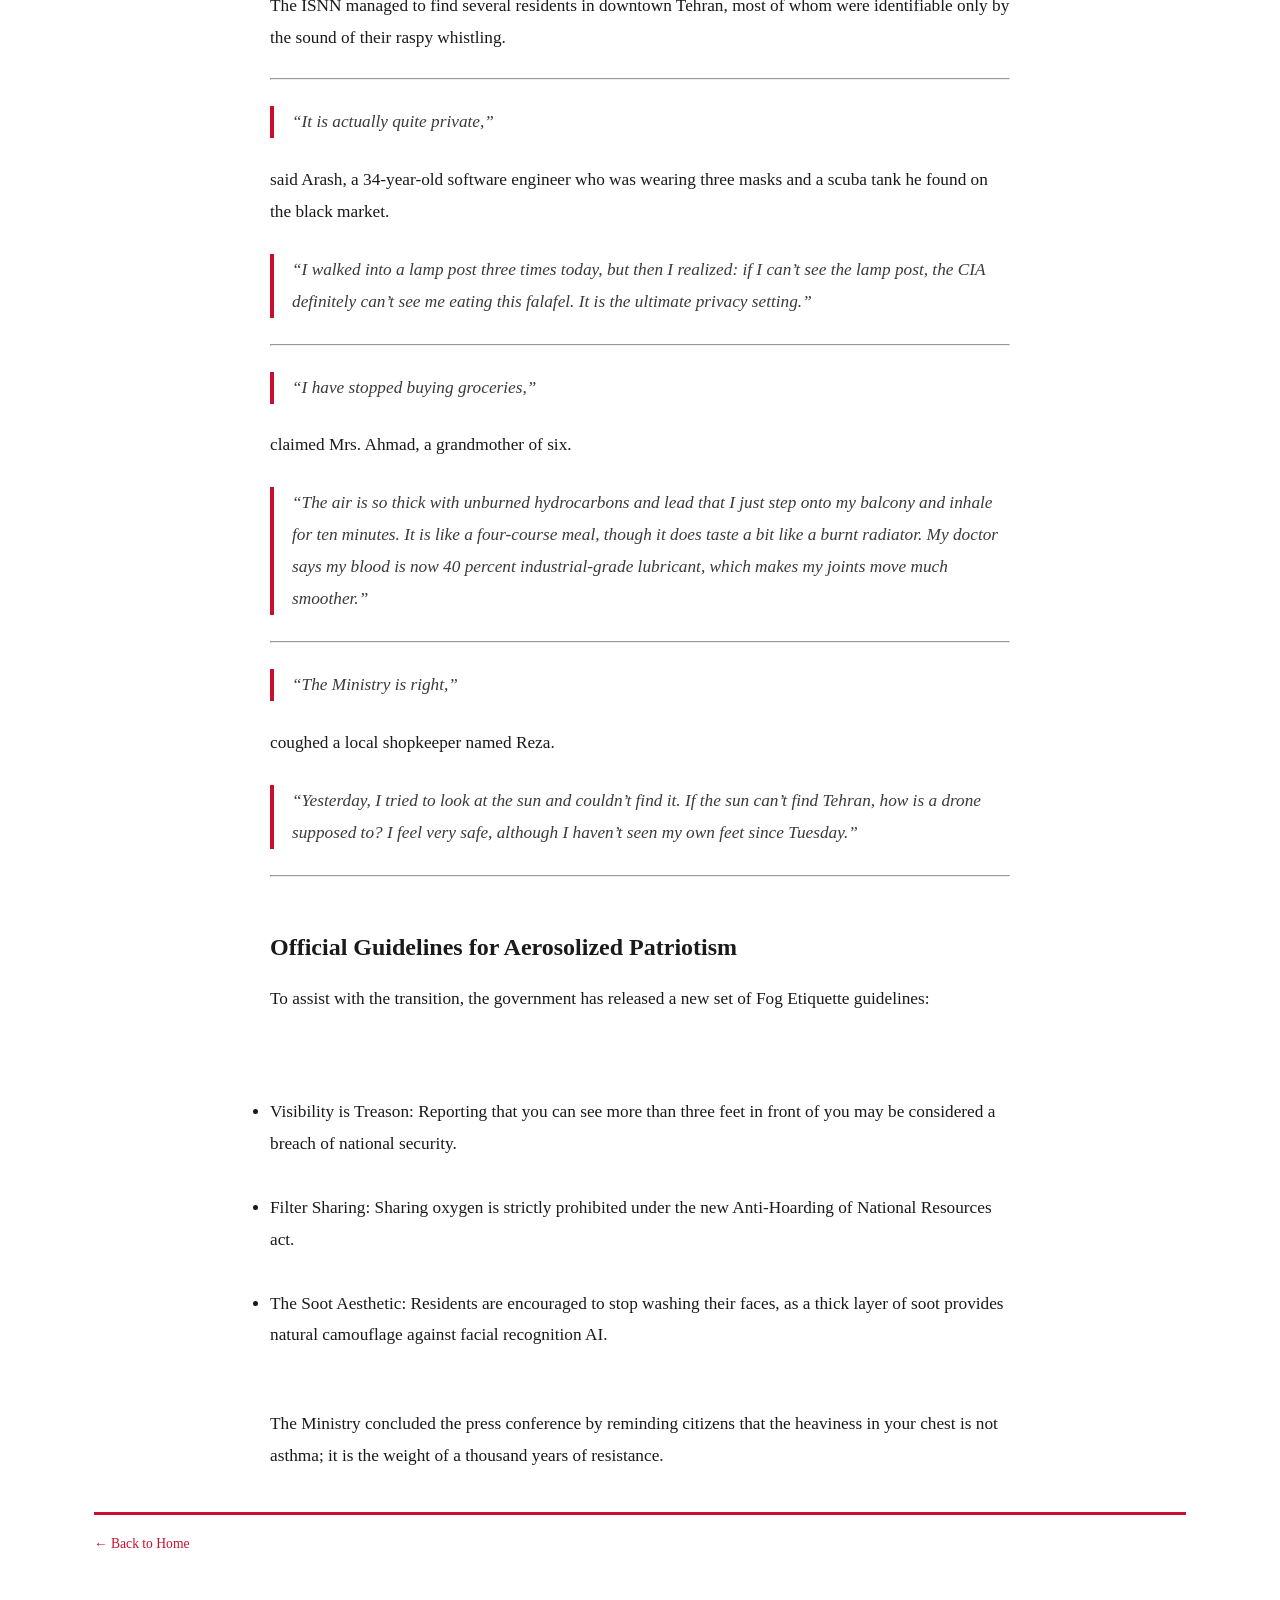
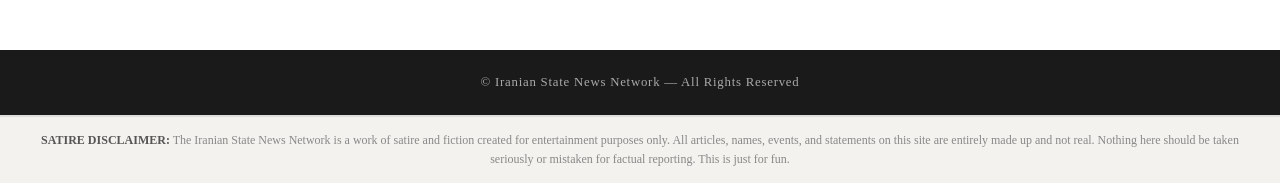
==== commit 3c96dce4: "why tf not work" ====
--- a/smoke/index.html
+++ b/smoke/index.html
@@ -102,9 +102,9 @@
         <br>
         <ul>
          <p style="margin-left: 40px;">
-        <li>Visibility is Treason: Reporting that you can see more than three feet in front of you may be considered a breach of national security.</li>
-        <li>Filter Sharing: Sharing oxygen is strictly prohibited under the new Anti-Hoarding of National Resources act.</li>
-        <li>The Soot Aesthetic: Residents are encouraged to stop washing their faces, as a thick layer of soot provides natural camouflage against facial recognition AI.</li>
+        &nbsp;&nbsp;&nbsp;&nbsp;&nbsp;<li>Visibility is Treason: Reporting that you can see more than three feet in front of you may be considered a breach of national security.</li>
+        &nbsp;&nbsp;&nbsp;&nbsp;&nbsp;<li>Filter Sharing: Sharing oxygen is strictly prohibited under the new Anti-Hoarding of National Resources act.</li>
+        &nbsp;&nbsp;&nbsp;&nbsp;&nbsp;<li>The Soot Aesthetic: Residents are encouraged to stop washing their faces, as a thick layer of soot provides natural camouflage against facial recognition AI.</li>
         </ul>
         </p>
         <br>
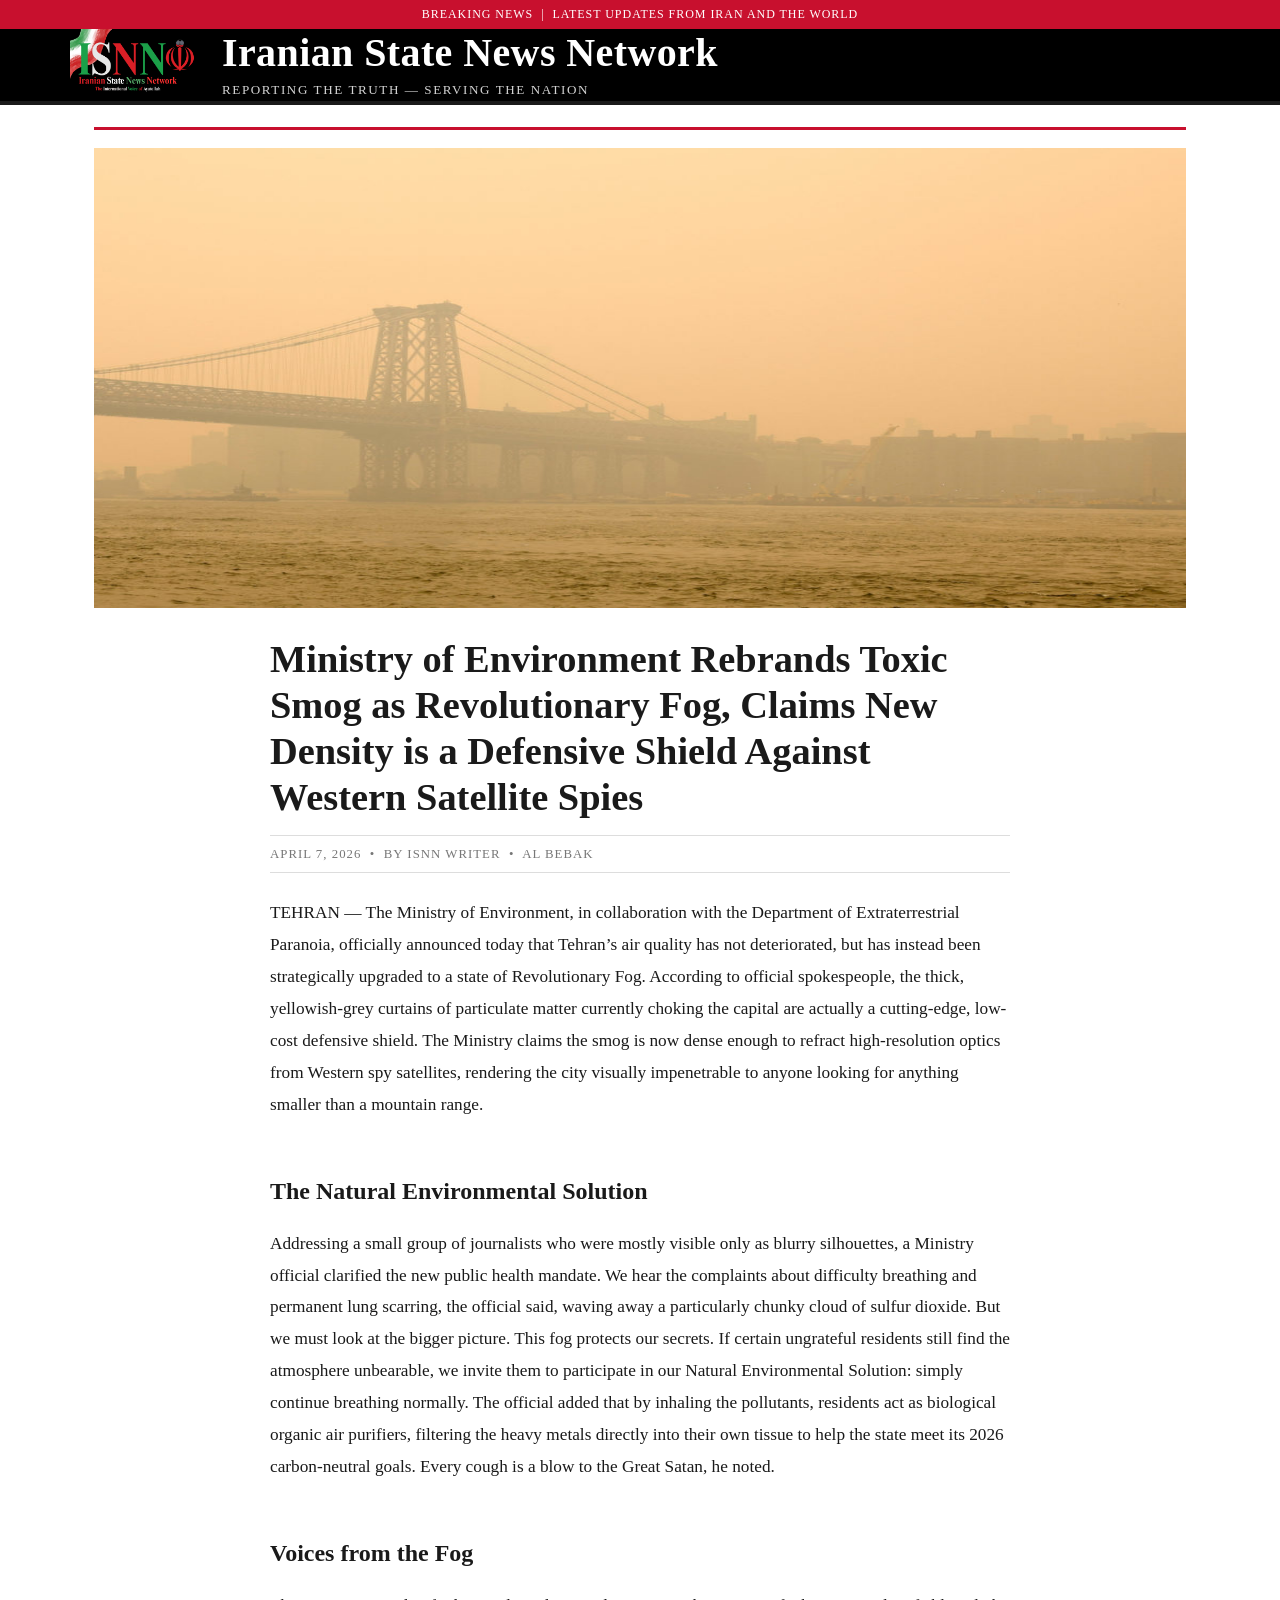
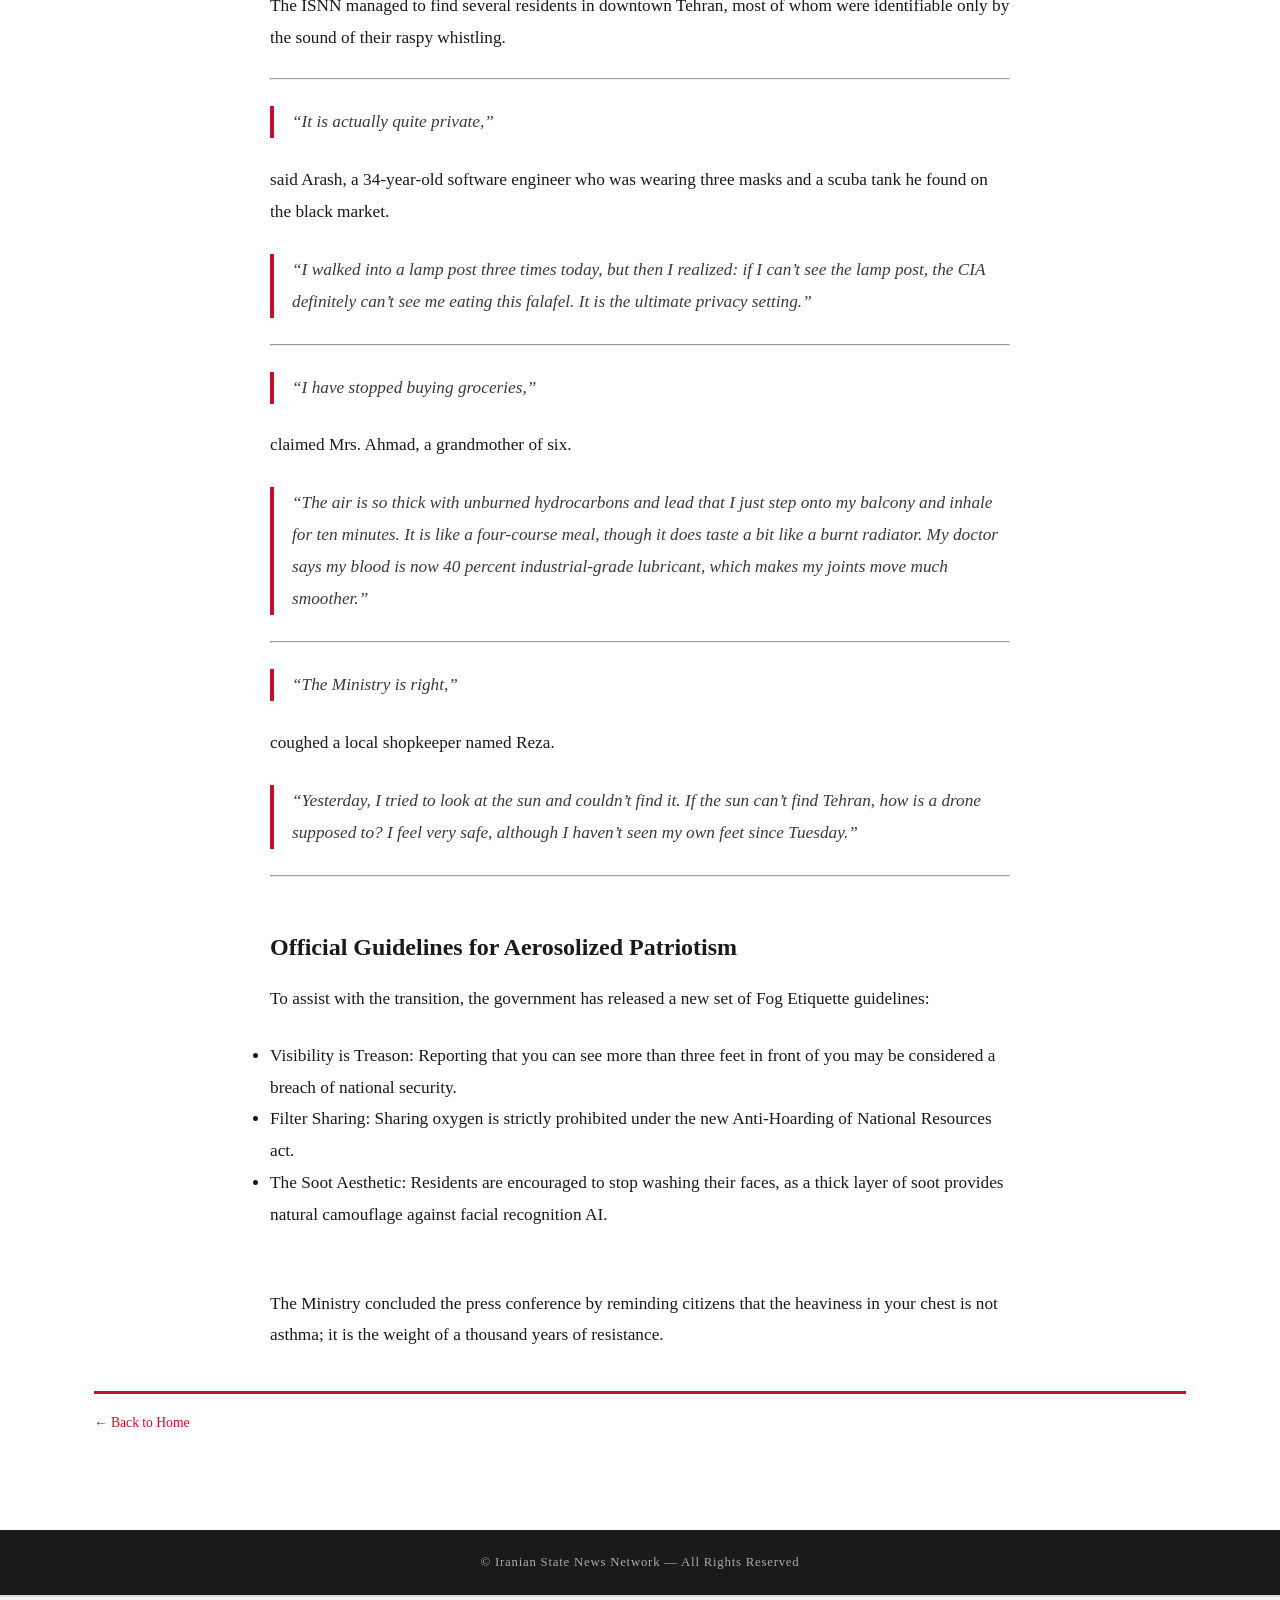
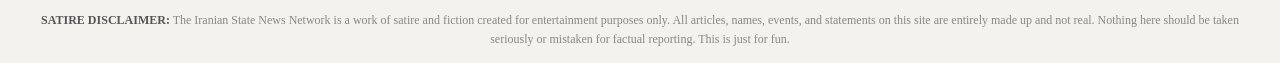
==== commit 27a35eff: "again?" ====
--- a/smoke/index.html
+++ b/smoke/index.html
@@ -101,10 +101,10 @@
         <p>To assist with the transition, the government has released a new set of Fog Etiquette guidelines:
         <br>
         <ul>
-         <p style="margin-left: 40px;">
-        &nbsp;&nbsp;&nbsp;&nbsp;&nbsp;<li>Visibility is Treason: Reporting that you can see more than three feet in front of you may be considered a breach of national security.</li>
-        &nbsp;&nbsp;&nbsp;&nbsp;&nbsp;<li>Filter Sharing: Sharing oxygen is strictly prohibited under the new Anti-Hoarding of National Resources act.</li>
-        &nbsp;&nbsp;&nbsp;&nbsp;&nbsp;<li>The Soot Aesthetic: Residents are encouraged to stop washing their faces, as a thick layer of soot provides natural camouflage against facial recognition AI.</li>
+         <p style="text-indent: 50px;">
+        <li>Visibility is Treason: Reporting that you can see more than three feet in front of you may be considered a breach of national security.</li>
+        <li>Filter Sharing: Sharing oxygen is strictly prohibited under the new Anti-Hoarding of National Resources act.</li>
+        <li>The Soot Aesthetic: Residents are encouraged to stop washing their faces, as a thick layer of soot provides natural camouflage against facial recognition AI.</li>
         </ul>
         </p>
         <br>
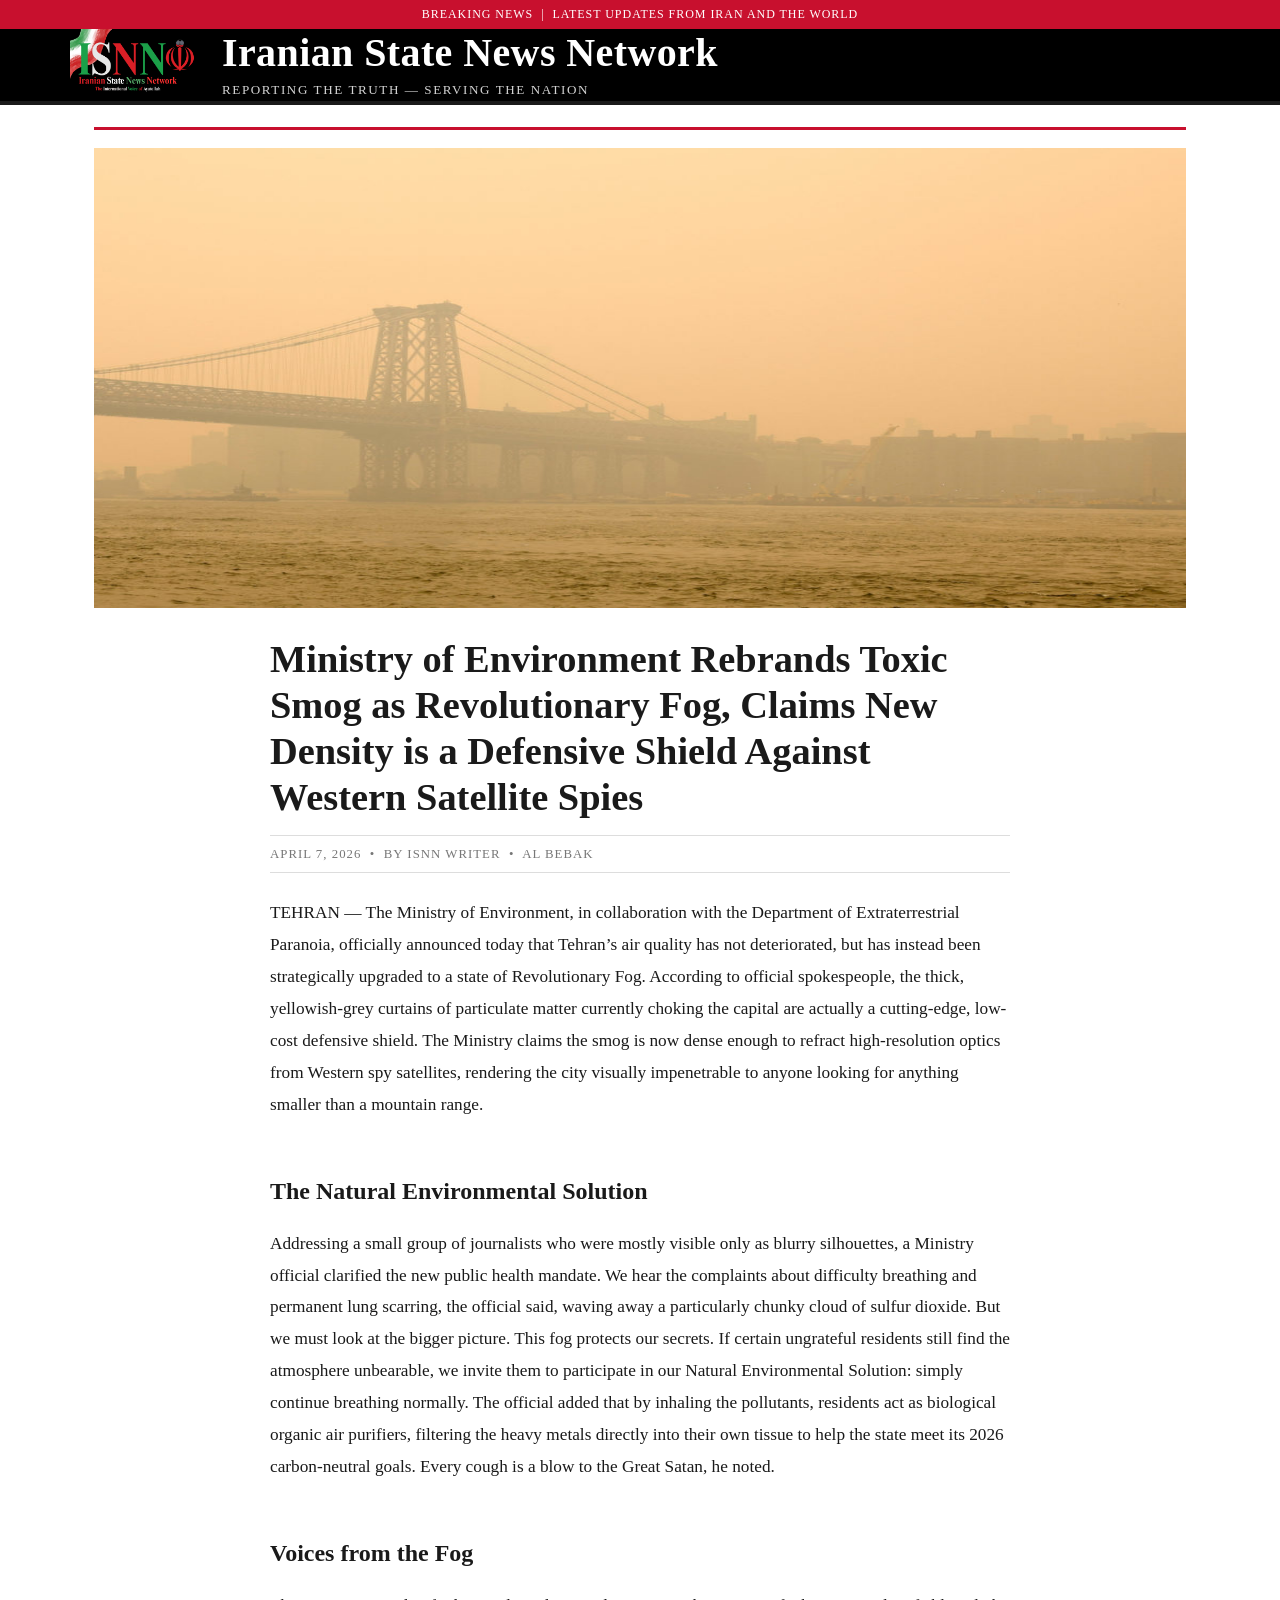
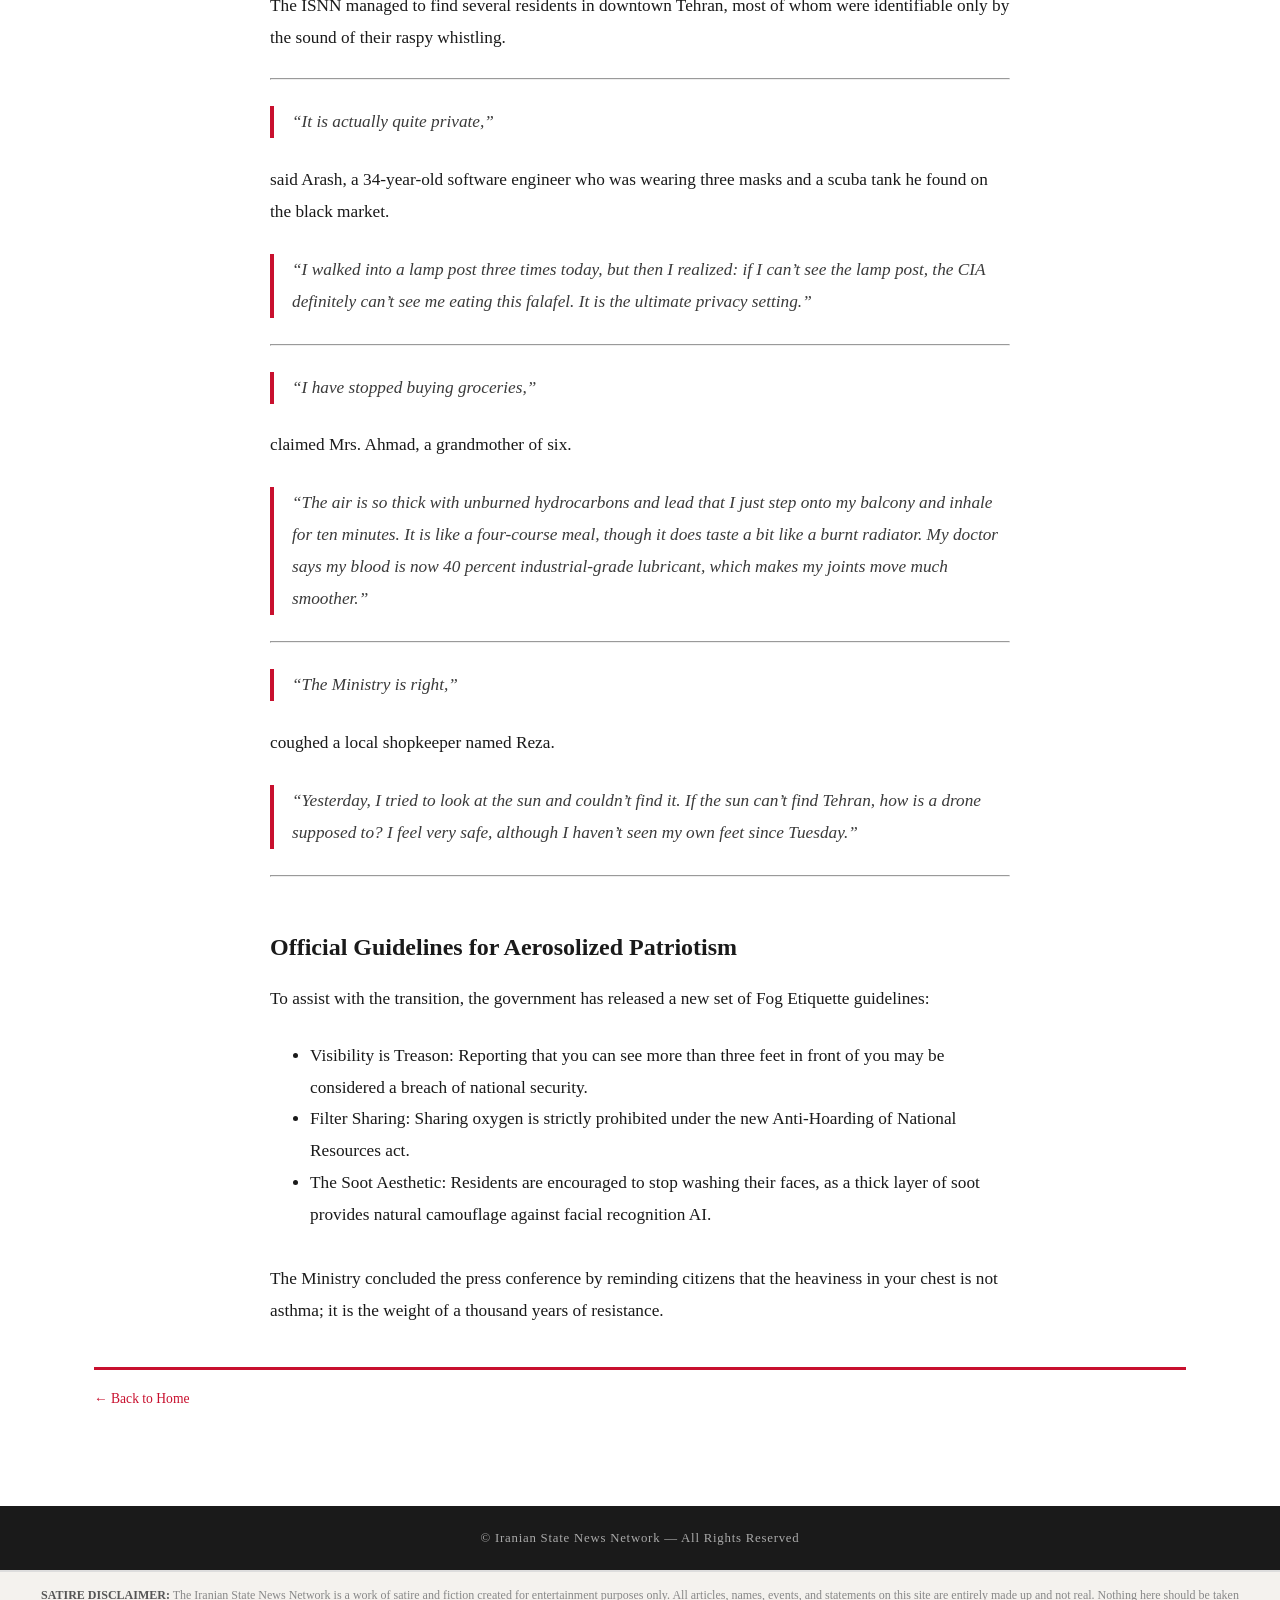
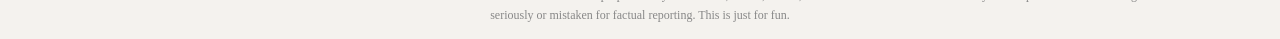
==== commit 91b098ee: "html make no sense" ====
--- a/smoke/index.html
+++ b/smoke/index.html
@@ -100,13 +100,11 @@
 
         <p>To assist with the transition, the government has released a new set of Fog Etiquette guidelines:
         <br>
-        <ul>
-         <p style="text-indent: 50px;">
+        <ul style="padding-left: 40px;">
         <li>Visibility is Treason: Reporting that you can see more than three feet in front of you may be considered a breach of national security.</li>
         <li>Filter Sharing: Sharing oxygen is strictly prohibited under the new Anti-Hoarding of National Resources act.</li>
         <li>The Soot Aesthetic: Residents are encouraged to stop washing their faces, as a thick layer of soot provides natural camouflage against facial recognition AI.</li>
         </ul>
-        </p>
         <br>
         The Ministry concluded the press conference by reminding citizens that the heaviness in your chest is not asthma; it is the weight of a thousand years of resistance.
         </p>
